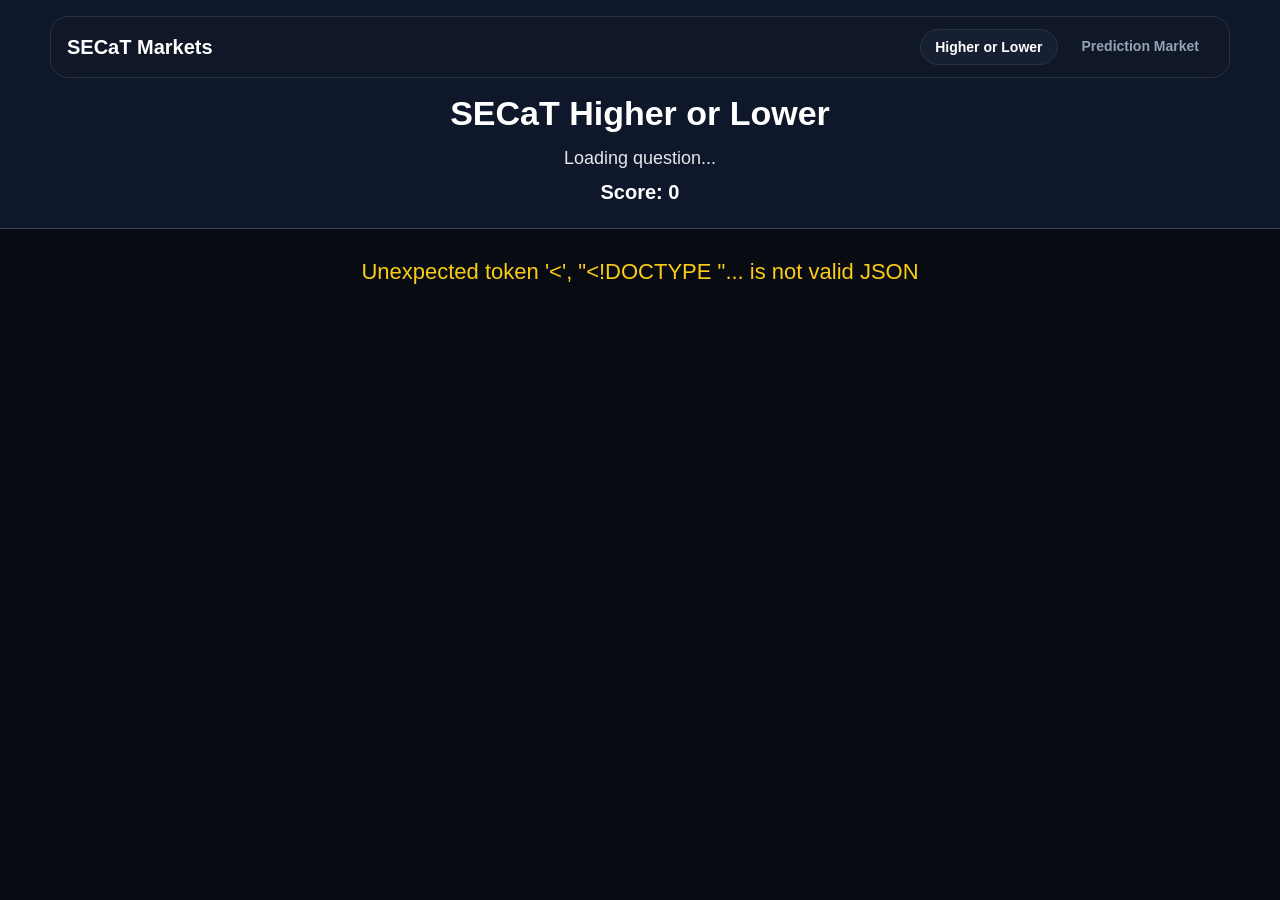
==== templates/index.html @ 172da002 "added markets and caching for market, and secat data" ====
<!DOCTYPE html>
<html lang="en">
<head>
    <meta charset="UTF-8">
    <title>SECaT Higher or Lower</title>

    <style>
        * {
            box-sizing: border-box;
        }

        :root {
            --bg: #080b12;
            --panel: #111827;
            --panel-light: #172033;
            --border: #263247;
            --muted: #94a3b8;
            --text: #f8fafc;
            --yellow: #facc15;
        }

        body {
            margin: 0;
            font-family: Arial, Helvetica, sans-serif;
            background: var(--bg);
            color: white;
            overflow-x: hidden;
        }

        .game {
            min-height: 100vh;
            display: flex;
            flex-direction: column;
        }

        .top-shell {
            background: #0f172a;
            border-bottom: 1px solid #334155;
            padding: 16px 24px 18px;
        }

        .nav-bar {
            max-width: 1180px;
            margin: 0 auto 16px;
            display: flex;
            justify-content: space-between;
            align-items: center;
            background: rgba(17, 24, 39, 0.85);
            border: 1px solid var(--border);
            border-radius: 18px;
            padding: 12px 16px;
        }

        .brand {
            font-size: 20px;
            font-weight: 800;
        }

        .nav-links {
            display: flex;
            gap: 10px;
        }

        .nav-links a {
            color: var(--muted);
            text-decoration: none;
            padding: 9px 14px;
            border-radius: 999px;
            font-weight: 700;
            font-size: 14px;
        }

        .nav-links a.active {
            color: white;
            background: var(--panel-light);
            border: 1px solid var(--border);
        }

        .nav-links a:hover {
            color: white;
            background: #1f2937;
        }

        .top-bar {
            text-align: center;
        }

        .top-bar h1 {
            margin: 0;
            font-size: 34px;
        }

        .question-clear {
            margin: 12px auto 0;
            max-width: 900px;
            font-size: 18px;
            line-height: 1.45;
            color: #e5e7eb;
        }

        .question-clear strong {
            color: #facc15;
        }

        .score {
            margin-top: 10px;
            font-size: 20px;
            font-weight: bold;
        }

        .preload-status {
            margin-top: 6px;
            font-size: 13px;
            color: #94a3b8;
        }

        .cards {
            flex: 1;
            display: grid;
            grid-template-columns: 1fr 1fr;
        }

        .card {
            position: relative;
            padding: 40px;
            display: flex;
            flex-direction: column;
            justify-content: center;
            text-align: center;
            min-height: 520px;
            overflow: hidden;
        }

        .left-card {
            background: linear-gradient(135deg, #2563eb, #1e3a8a);
        }

        .right-card {
            background: linear-gradient(135deg, #dc2626, #7f1d1d);
        }

        .course-code {
            font-size: 44px;
            font-weight: bold;
            margin-bottom: 12px;
        }

        .course-name {
            font-size: 22px;
            margin-bottom: 16px;
            line-height: 1.35;
        }

        .offering {
            font-size: 18px;
            color: #e5e7eb;
            margin-bottom: 28px;
        }

        .answer-label {
            font-size: 20px;
            margin-bottom: 10px;
            color: #fef3c7;
        }

        .percent,
        .hidden-percent {
            font-size: 78px;
            font-weight: bold;
            margin: 16px 0;
        }

        .buttons {
            display: flex;
            justify-content: center;
            gap: 16px;
            margin-top: 24px;
        }

        button {
            cursor: pointer;
            border: none;
            padding: 16px 28px;
            border-radius: 999px;
            font-size: 18px;
            font-weight: bold;
            color: white;
            background: #111827;
            border: 2px solid white;
            transition: transform 0.15s ease, background 0.15s ease, color 0.15s ease;
        }

        button:hover {
            background: white;
            color: #111827;
            transform: translateY(-2px) scale(1.03);
        }

        button:disabled {
            opacity: 0.5;
            cursor: not-allowed;
        }

        .message {
            min-height: 44px;
            margin-top: 24px;
            font-size: 28px;
            font-weight: bold;
        }

        .loading {
            padding: 30px;
            text-align: center;
            font-size: 22px;
            color: #facc15;
        }

        .next-button {
            margin-top: 20px;
            background: #16a34a;
            border-color: #16a34a;
        }

        .next-button:hover {
            background: white;
            color: #16a34a;
        }

        .correct-pop {
            animation: pop 0.7s ease;
            color: #bbf7d0;
            text-shadow: 0 0 18px rgba(34, 197, 94, 0.9);
        }

        .wrong-shake {
            animation: shake 0.45s ease;
            color: #fecaca;
        }

        .winner-card {
            animation: winnerPulse 0.9s ease;
            box-shadow: inset 0 0 90px rgba(250, 204, 21, 0.45);
        }

        .percent-reveal {
            animation: revealPercent 0.65s ease;
        }

        .confetti-piece {
            position: fixed;
            top: -20px;
            font-size: 24px;
            z-index: 9999;
            pointer-events: none;
            animation: confettiFall 1.4s linear forwards;
        }

        @keyframes pop {
            0% {
                transform: scale(0.4);
                opacity: 0;
            }
            50% {
                transform: scale(1.25);
                opacity: 1;
            }
            100% {
                transform: scale(1);
            }
        }

        @keyframes shake {
            0%, 100% {
                transform: translateX(0);
            }
            20% {
                transform: translateX(-10px);
            }
            40% {
                transform: translateX(10px);
            }
            60% {
                transform: translateX(-8px);
            }
            80% {
                transform: translateX(8px);
            }
        }

        @keyframes winnerPulse {
            0% {
                transform: scale(1);
            }
            45% {
                transform: scale(1.035);
            }
            100% {
                transform: scale(1);
            }
        }

        @keyframes revealPercent {
            0% {
                transform: scale(0.3) rotate(-8deg);
                opacity: 0;
            }
            60% {
                transform: scale(1.2) rotate(3deg);
                opacity: 1;
            }
            100% {
                transform: scale(1) rotate(0);
            }
        }

        @keyframes confettiFall {
            0% {
                transform: translateY(0) rotate(0deg);
                opacity: 1;
            }
            100% {
                transform: translateY(110vh) rotate(720deg);
                opacity: 0;
            }
        }

        @media (max-width: 800px) {
            .top-shell {
                padding: 12px;
            }

            .nav-bar {
                flex-direction: column;
                gap: 12px;
            }

            .cards {
                grid-template-columns: 1fr;
            }

            .card {
                min-height: 420px;
                padding: 28px;
            }

            .course-code {
                font-size: 34px;
            }

            .percent,
            .hidden-percent {
                font-size: 58px;
            }

            .question-clear {
                font-size: 16px;
            }
        }
    </style>
</head>

<body>
    <div class="game">
        <div class="top-shell">
            <div class="nav-bar">
                <div class="brand">SECaT Markets</div>
                <div class="nav-links">
                    <a href="/" class="active">Higher or Lower</a>
                    <a href="/prediction">Prediction Market</a>
                </div>
            </div>

            <div class="top-bar">
                <h1>SECaT Higher or Lower</h1>

                <div class="question-clear" id="questionText">
                    Loading question...
                </div>

                <div class="score" id="score">Score: 0</div>
                <div class="preload-status" id="preloadStatus"></div>
            </div>
        </div>

        <div id="loading" class="loading">
            Loading a random SECaT round... this can take a few seconds.
        </div>

        <div class="cards" id="cards" style="display: none;">
            <div class="card left-card" id="leftCard">
                <div class="course-code" id="leftCode"></div>
                <div class="course-name" id="leftName"></div>
                <div class="offering" id="leftOffering"></div>

                <div class="answer-label">had</div>
                <div class="percent" id="leftPercent"></div>
                <div class="answer-label" id="leftAnswer"></div>
            </div>

            <div class="card right-card" id="rightCard">
                <div class="course-code" id="rightCode"></div>
                <div class="course-name" id="rightName"></div>
                <div class="offering" id="rightOffering"></div>

                <div class="answer-label">had</div>
                <div class="hidden-percent" id="rightPercent">?</div>
                <div class="answer-label" id="rightAnswer"></div>

                <div class="buttons" id="choiceButtons">
                    <button onclick="makeGuess('higher')">Higher</button>
                    <button onclick="makeGuess('lower')">Lower</button>
                </div>

                <div class="message" id="message"></div>

                <button
                    class="next-button"
                    id="nextButton"
                    onclick="loadRound()"
                    style="display: none;"
                >
                    Next Round
                </button>
            </div>
        </div>
    </div>

    <script>
        let currentRound = null;
        let nextRoundPromise = null;
        let nextRoundData = null;

        let score = 0;
        let roundsPlayed = 0;
        let gameOver = false;

        async function fetchRound() {
            const response = await fetch("/api/round");
            const data = await response.json();

            if (!response.ok || data.error) {
                throw new Error(data.error || "Could not load round.");
            }

            return data;
        }

        function startPreloadingNextRound() {
            nextRoundData = null;

            document.getElementById("preloadStatus").innerText =
                "Preparing next round in the background...";

            nextRoundPromise = fetchRound()
                .then(data => {
                    nextRoundData = data;
                    document.getElementById("preloadStatus").innerText =
                        "Next round ready.";
                    return data;
                })
                .catch(error => {
                    console.error(error);
                    document.getElementById("preloadStatus").innerText =
                        "Next round will load when you click Next.";
                    nextRoundData = null;
                    nextRoundPromise = null;
                });
        }

        async function loadRound() {
            gameOver = false;

            resetAnimations();

            document.getElementById("loading").style.display = "block";
            document.getElementById("loading").innerText =
                "Loading a random SECaT round... this can take a few seconds.";

            document.getElementById("cards").style.display = "none";
            document.getElementById("message").innerText = "";
            document.getElementById("rightPercent").innerText = "?";
            document.getElementById("choiceButtons").style.display = "flex";
            document.getElementById("nextButton").style.display = "none";

            try {
                let data;

                if (nextRoundData !== null) {
                    data = nextRoundData;
                    nextRoundData = null;
                    nextRoundPromise = null;
                } else if (nextRoundPromise !== null) {
                    document.getElementById("loading").innerText =
                        "Finishing the next round load...";
                    data = await nextRoundPromise;
                    nextRoundPromise = null;
                    nextRoundData = null;
                } else {
                    data = await fetchRound();
                }

                currentRound = data;
                renderRound(data);

                document.getElementById("loading").style.display = "none";
                document.getElementById("cards").style.display = "grid";

                startPreloadingNextRound();

            } catch (error) {
                document.getElementById("loading").innerText =
                    error.message || "Something went wrong loading the round.";
            }
        }

        function renderRound(data) {
            document.getElementById("questionText").innerHTML =
                `Which course offering had a <strong>higher percentage</strong> of students who selected ` +
                `<strong>${data.answer_option}</strong> for <strong>${data.question_name}</strong>?`;

            document.getElementById("leftCode").innerText =
                data.left.course;

            document.getElementById("leftName").innerText =
                data.left.name;

            document.getElementById("leftOffering").innerText =
                data.left.label.replace(data.left.course + ": ", "");

            document.getElementById("leftPercent").innerText =
                data.left.percent + "%";

            document.getElementById("leftAnswer").innerText =
                data.answer_option;

            document.getElementById("rightCode").innerText =
                data.right.course;

            document.getElementById("rightName").innerText =
                data.right.name;

            document.getElementById("rightOffering").innerText =
                data.right.label.replace(data.right.course + ": ", "");

            document.getElementById("rightAnswer").innerText =
                data.answer_option;
        }

        function makeGuess(guess) {
            if (gameOver || currentRound === null) {
                return;
            }

            gameOver = true;
            roundsPlayed += 1;

            const correctAnswer = currentRound.correct_answer;
            const wasCorrect = guess === correctAnswer;

            const rightPercent = document.getElementById("rightPercent");
            const message = document.getElementById("message");

            rightPercent.innerText = currentRound.right.percent + "%";
            rightPercent.classList.add("percent-reveal");

            const winningSide = getWinningSide();

            if (winningSide === "left") {
                document.getElementById("leftCard").classList.add("winner-card");
            } else if (winningSide === "right") {
                document.getElementById("rightCard").classList.add("winner-card");
            }

            if (wasCorrect) {
                score += 1;
                message.innerText = "Correct!";
                message.classList.add("correct-pop");
                launchConfetti();
            } else {
                message.innerText = "Wrong! It was " + correctAnswer + ".";
                message.classList.add("wrong-shake");
            }

            document.getElementById("score").innerText =
                "Score: " + score + " / " + roundsPlayed;

            document.getElementById("choiceButtons").style.display = "none";
            document.getElementById("nextButton").style.display = "inline-block";
        }

        function getWinningSide() {
            const left = currentRound.left.percent;
            const right = currentRound.right.percent;

            if (left > right) {
                return "left";
            }

            if (right > left) {
                return "right";
            }

            return "same";
        }

        function resetAnimations() {
            document.getElementById("leftCard").classList.remove("winner-card");
            document.getElementById("rightCard").classList.remove("winner-card");
            document.getElementById("rightPercent").classList.remove("percent-reveal");
            document.getElementById("message").classList.remove("correct-pop");
            document.getElementById("message").classList.remove("wrong-shake");
        }

        function launchConfetti() {
            const emojis = ["🎉", "✨", "⭐", "🔥", "💯", "🎊"];

            for (let i = 0; i < 36; i++) {
                const piece = document.createElement("div");

                piece.className = "confetti-piece";
                piece.innerText = emojis[Math.floor(Math.random() * emojis.length)];
                piece.style.left = Math.random() * 100 + "vw";
                piece.style.animationDelay = Math.random() * 0.25 + "s";
                piece.style.fontSize = (18 + Math.random() * 18) + "px";

                document.body.appendChild(piece);

                setTimeout(() => {
                    piece.remove();
                }, 1700);
            }
        }

        loadRound();
    </script>
</body>
</html>
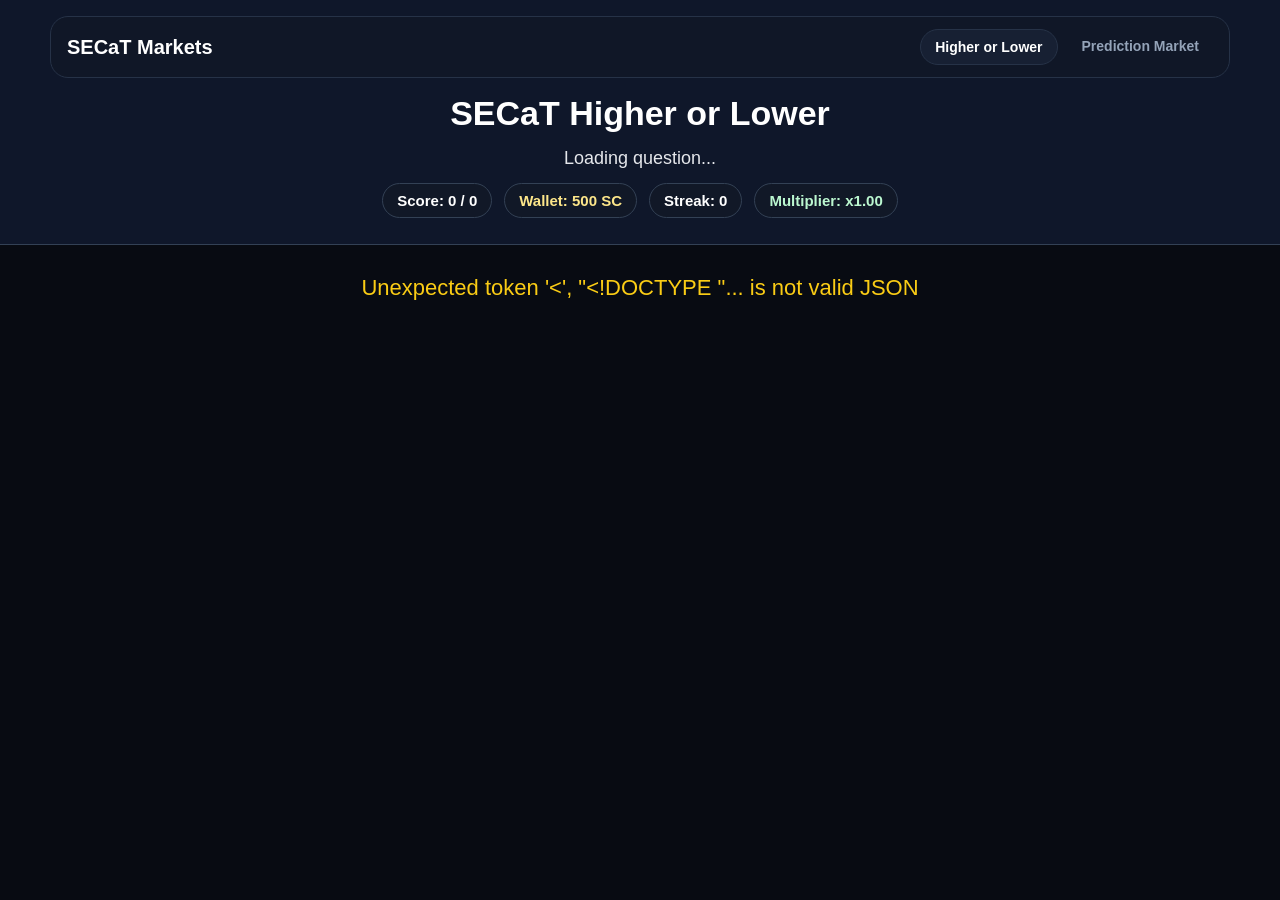
==== commit cc123518: "added in game currency to build from player higher or lower and use that to bet in the market after " ====
--- a/templates/index.html
+++ b/templates/index.html
@@ -17,6 +17,8 @@
             --muted: #94a3b8;
             --text: #f8fafc;
             --yellow: #facc15;
+            --green: #22c55e;
+            --red: #ef4444;
         }
 
         body {
@@ -99,17 +101,36 @@
         }
 
         .question-clear strong {
-            color: #facc15;
-        }
-
-        .score {
-            margin-top: 10px;
-            font-size: 20px;
-            font-weight: bold;
+            color: var(--yellow);
+        }
+
+        .stats-row {
+            margin-top: 12px;
+            display: flex;
+            justify-content: center;
+            flex-wrap: wrap;
+            gap: 12px;
+        }
+
+        .stat-pill {
+            background: #111827;
+            border: 1px solid #334155;
+            border-radius: 999px;
+            padding: 8px 14px;
+            font-size: 15px;
+            font-weight: 800;
+        }
+
+        .wallet-pill {
+            color: #fde68a;
+        }
+
+        .multiplier-pill {
+            color: #bbf7d0;
         }
 
         .preload-status {
-            margin-top: 6px;
+            margin-top: 8px;
             font-size: 13px;
             color: #94a3b8;
         }
@@ -202,17 +223,18 @@
         }
 
         .message {
-            min-height: 44px;
+            min-height: 54px;
             margin-top: 24px;
-            font-size: 28px;
+            font-size: 24px;
             font-weight: bold;
+            line-height: 1.35;
         }
 
         .loading {
             padding: 30px;
             text-align: center;
             font-size: 22px;
-            color: #facc15;
+            color: var(--yellow);
         }
 
         .next-button {
@@ -377,7 +399,13 @@
                     Loading question...
                 </div>
 
-                <div class="score" id="score">Score: 0</div>
+                <div class="stats-row">
+                    <div class="stat-pill" id="score">Score: 0 / 0</div>
+                    <div class="stat-pill wallet-pill">Wallet: <span class="wallet-balance">0 SC</span></div>
+                    <div class="stat-pill">Streak: <span id="streakValue">0</span></div>
+                    <div class="stat-pill multiplier-pill">Multiplier: <span id="multiplierValue">x1.00</span></div>
+                </div>
+
                 <div class="preload-status" id="preloadStatus"></div>
             </div>
         </div>
@@ -426,13 +454,76 @@
     </div>
 
     <script>
+        const WALLET_KEY = "secat_coin_balance";
+        const STARTING_BALANCE = 500;
+
+        const BASE_WIN_REWARD = 50;
+        const BASE_LOSS_PENALTY = 25;
+        const MULTIPLIER_STEP = 0.25;
+        const MAX_MULTIPLIER = 5;
+
         let currentRound = null;
         let nextRoundPromise = null;
         let nextRoundData = null;
 
         let score = 0;
         let roundsPlayed = 0;
+        let currentStreak = 0;
         let gameOver = false;
+
+        function getWalletBalance() {
+            const stored = localStorage.getItem(WALLET_KEY);
+
+            if (stored === null) {
+                localStorage.setItem(WALLET_KEY, STARTING_BALANCE);
+                return STARTING_BALANCE;
+            }
+
+            return Number(stored);
+        }
+
+        function setWalletBalance(amount) {
+            const safeAmount = Math.max(0, Math.round(amount));
+            localStorage.setItem(WALLET_KEY, safeAmount);
+            updateWalletDisplay();
+        }
+
+        function addCoins(amount) {
+            const current = getWalletBalance();
+            setWalletBalance(current + amount);
+        }
+
+        function spendCoins(amount) {
+            const current = getWalletBalance();
+
+            if (amount > current) {
+                return false;
+            }
+
+            setWalletBalance(current - amount);
+            return true;
+        }
+
+        function updateWalletDisplay() {
+            const walletElements = document.querySelectorAll(".wallet-balance");
+
+            walletElements.forEach(element => {
+                element.innerText = getWalletBalance() + " SC";
+            });
+        }
+
+        function getCurrentMultiplier() {
+            return Math.min(
+                MAX_MULTIPLIER,
+                1 + currentStreak * MULTIPLIER_STEP
+            );
+        }
+
+        function updateMultiplierDisplay() {
+            document.getElementById("streakValue").innerText = currentStreak;
+            document.getElementById("multiplierValue").innerText =
+                "x" + getCurrentMultiplier().toFixed(2);
+        }
 
         async function fetchRound() {
             const response = await fetch("/api/round");
@@ -518,30 +609,19 @@
                 `Which course offering had a <strong>higher percentage</strong> of students who selected ` +
                 `<strong>${data.answer_option}</strong> for <strong>${data.question_name}</strong>?`;
 
-            document.getElementById("leftCode").innerText =
-                data.left.course;
-
-            document.getElementById("leftName").innerText =
-                data.left.name;
-
+            document.getElementById("leftCode").innerText = data.left.course;
+            document.getElementById("leftName").innerText = data.left.name;
             document.getElementById("leftOffering").innerText =
                 data.left.label.replace(data.left.course + ": ", "");
-
             document.getElementById("leftPercent").innerText =
                 data.left.percent + "%";
-
             document.getElementById("leftAnswer").innerText =
                 data.answer_option;
 
-            document.getElementById("rightCode").innerText =
-                data.right.course;
-
-            document.getElementById("rightName").innerText =
-                data.right.name;
-
+            document.getElementById("rightCode").innerText = data.right.course;
+            document.getElementById("rightName").innerText = data.right.name;
             document.getElementById("rightOffering").innerText =
                 data.right.label.replace(data.right.course + ": ", "");
-
             document.getElementById("rightAnswer").innerText =
                 data.answer_option;
         }
@@ -571,18 +651,41 @@
                 document.getElementById("rightCard").classList.add("winner-card");
             }
 
+            const multiplier = getCurrentMultiplier();
+
             if (wasCorrect) {
+                const reward = Math.round(BASE_WIN_REWARD * multiplier);
+
                 score += 1;
-                message.innerText = "Correct!";
+                addCoins(reward);
+
+                message.innerHTML =
+                    `Correct! +${reward} SC<br>` +
+                    `Multiplier used: x${multiplier.toFixed(2)}`;
+
                 message.classList.add("correct-pop");
+
+                currentStreak += 1;
                 launchConfetti();
             } else {
-                message.innerText = "Wrong! It was " + correctAnswer + ".";
+                const penalty = Math.round(BASE_LOSS_PENALTY * multiplier);
+
+                addCoins(-penalty);
+
+                message.innerHTML =
+                    `Wrong! It was ${correctAnswer}. -${penalty} SC<br>` +
+                    `Your streak was reset.`;
+
                 message.classList.add("wrong-shake");
+
+                currentStreak = 0;
             }
 
             document.getElementById("score").innerText =
                 "Score: " + score + " / " + roundsPlayed;
+
+            updateWalletDisplay();
+            updateMultiplierDisplay();
 
             document.getElementById("choiceButtons").style.display = "none";
             document.getElementById("nextButton").style.display = "inline-block";
@@ -631,6 +734,8 @@
             }
         }
 
+        updateWalletDisplay();
+        updateMultiplierDisplay();
         loadRound();
     </script>
 </body>
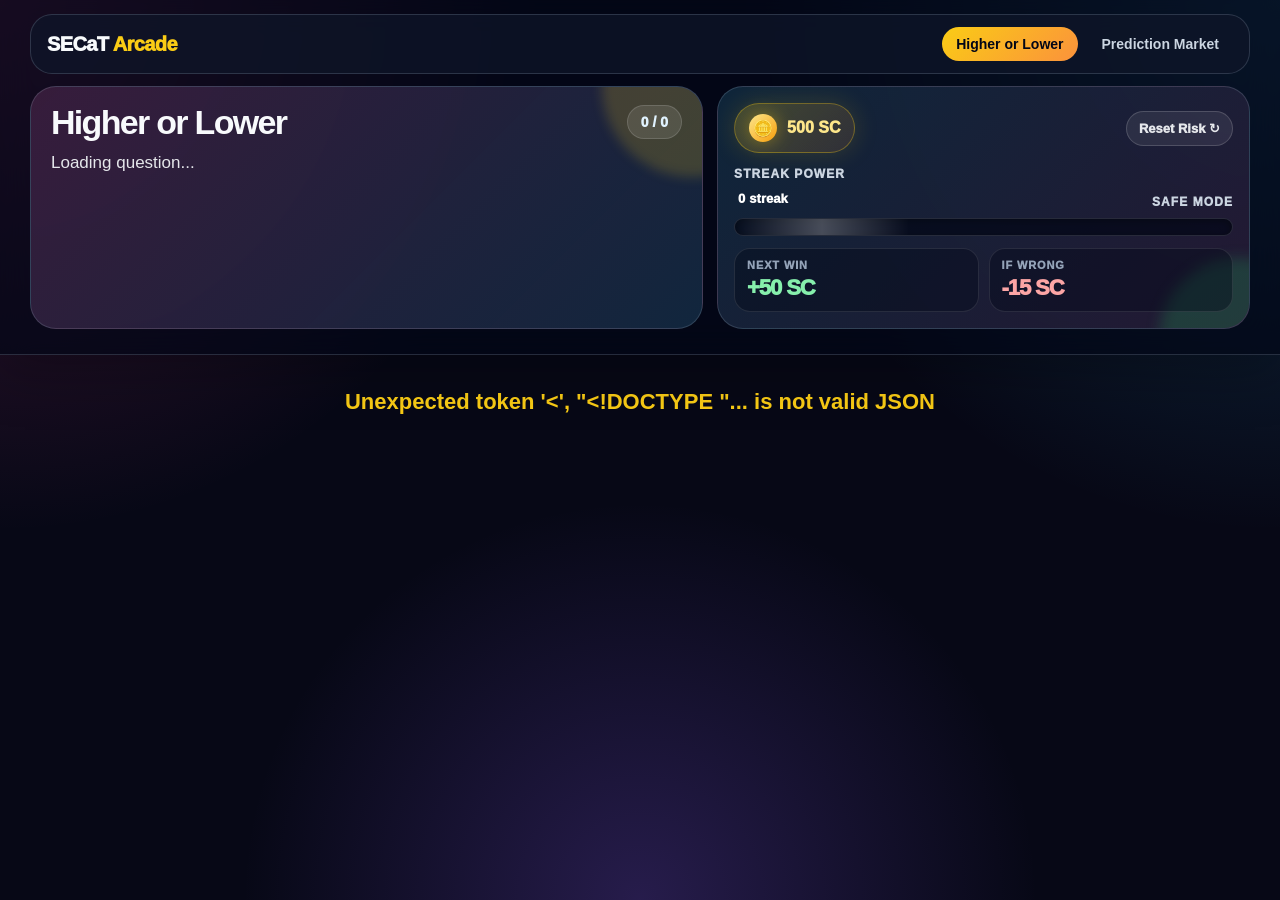
==== commit e2078b2b: "improved UI to add make the game more imersive" ====
--- a/templates/index.html
+++ b/templates/index.html
@@ -10,22 +10,33 @@
         }
 
         :root {
-            --bg: #080b12;
-            --panel: #111827;
-            --panel-light: #172033;
-            --border: #263247;
+            --bg: #070816;
+            --panel: rgba(15, 23, 42, 0.88);
+            --panel-solid: #111827;
+            --border: rgba(148, 163, 184, 0.24);
             --muted: #94a3b8;
             --text: #f8fafc;
+
+            --pink: #ec4899;
+            --purple: #8b5cf6;
+            --blue: #38bdf8;
+            --cyan: #22d3ee;
+            --green: #22c55e;
+            --lime: #a3e635;
             --yellow: #facc15;
-            --green: #22c55e;
+            --orange: #fb923c;
             --red: #ef4444;
         }
 
         body {
             margin: 0;
             font-family: Arial, Helvetica, sans-serif;
-            background: var(--bg);
-            color: white;
+            background:
+                radial-gradient(circle at top left, rgba(236, 72, 153, 0.26), transparent 34%),
+                radial-gradient(circle at top right, rgba(56, 189, 248, 0.24), transparent 34%),
+                radial-gradient(circle at bottom, rgba(139, 92, 246, 0.24), transparent 36%),
+                var(--bg);
+            color: var(--text);
             overflow-x: hidden;
         }
 
@@ -36,26 +47,33 @@
         }
 
         .top-shell {
-            background: #0f172a;
-            border-bottom: 1px solid #334155;
-            padding: 16px 24px 18px;
+            background: rgba(2, 6, 23, 0.68);
+            border-bottom: 1px solid var(--border);
+            padding: 14px 22px 16px;
+            backdrop-filter: blur(16px);
+            box-shadow: 0 18px 50px rgba(0, 0, 0, 0.25);
         }
 
         .nav-bar {
-            max-width: 1180px;
-            margin: 0 auto 16px;
+            max-width: 1220px;
+            margin: 0 auto 12px;
             display: flex;
             justify-content: space-between;
             align-items: center;
-            background: rgba(17, 24, 39, 0.85);
+            background: rgba(15, 23, 42, 0.76);
             border: 1px solid var(--border);
-            border-radius: 18px;
+            border-radius: 22px;
             padding: 12px 16px;
         }
 
         .brand {
             font-size: 20px;
-            font-weight: 800;
+            font-weight: 950;
+            letter-spacing: -0.03em;
+        }
+
+        .brand span {
+            color: var(--yellow);
         }
 
         .nav-links {
@@ -64,38 +82,88 @@
         }
 
         .nav-links a {
-            color: var(--muted);
+            color: #cbd5e1;
             text-decoration: none;
             padding: 9px 14px;
             border-radius: 999px;
-            font-weight: 700;
+            font-weight: 850;
             font-size: 14px;
         }
 
         .nav-links a.active {
-            color: white;
-            background: var(--panel-light);
-            border: 1px solid var(--border);
+            color: #020617;
+            background: linear-gradient(135deg, var(--yellow), var(--orange));
         }
 
         .nav-links a:hover {
             color: white;
-            background: #1f2937;
-        }
-
-        .top-bar {
-            text-align: center;
-        }
-
-        .top-bar h1 {
+            background: rgba(255, 255, 255, 0.10);
+        }
+
+        .hud {
+            max-width: 1220px;
+            margin: 0 auto;
+            display: grid;
+            grid-template-columns: 1.2fr 0.95fr;
+            gap: 14px;
+            align-items: stretch;
+        }
+
+        .title-card {
+            background:
+                linear-gradient(135deg, rgba(236, 72, 153, 0.18), rgba(56, 189, 248, 0.12)),
+                rgba(15, 23, 42, 0.74);
+            border: 1px solid var(--border);
+            border-radius: 26px;
+            padding: 18px 20px;
+            overflow: hidden;
+            position: relative;
+        }
+
+        .title-card::after {
+            content: "";
+            position: absolute;
+            width: 180px;
+            height: 180px;
+            right: -80px;
+            top: -90px;
+            border-radius: 999px;
+            background: rgba(250, 204, 21, 0.18);
+            filter: blur(6px);
+        }
+
+        .title-row {
+            display: flex;
+            justify-content: space-between;
+            align-items: start;
+            gap: 16px;
+            position: relative;
+            z-index: 1;
+        }
+
+        .title-card h1 {
             margin: 0;
             font-size: 34px;
+            line-height: 1;
+            letter-spacing: -0.05em;
+        }
+
+        .score-chip {
+            background: rgba(255, 255, 255, 0.10);
+            border: 1px solid rgba(255, 255, 255, 0.14);
+            border-radius: 999px;
+            padding: 8px 13px;
+            font-size: 14px;
+            font-weight: 950;
+            white-space: nowrap;
+            color: #e0f2fe;
         }
 
         .question-clear {
-            margin: 12px auto 0;
-            max-width: 900px;
-            font-size: 18px;
+            position: relative;
+            z-index: 1;
+            margin-top: 12px;
+            font-size: 17px;
             line-height: 1.45;
             color: #e5e7eb;
         }
@@ -104,164 +172,369 @@
             color: var(--yellow);
         }
 
-        .stats-row {
+        .game-meter {
+            background:
+                linear-gradient(135deg, rgba(34, 211, 238, 0.10), rgba(236, 72, 153, 0.10)),
+                rgba(15, 23, 42, 0.82);
+            border: 1px solid var(--border);
+            border-radius: 26px;
+            padding: 16px;
+            position: relative;
+            overflow: hidden;
+        }
+
+        .game-meter::before {
+            content: "";
+            position: absolute;
+            width: 160px;
+            height: 160px;
+            right: -70px;
+            bottom: -90px;
+            border-radius: 999px;
+            background: rgba(34, 197, 94, 0.20);
+            filter: blur(7px);
+        }
+
+        .meter-top {
+            position: relative;
+            z-index: 1;
+            display: flex;
+            justify-content: space-between;
+            align-items: center;
+            gap: 12px;
+            margin-bottom: 14px;
+        }
+
+        .coin-badge {
+            display: flex;
+            align-items: center;
+            gap: 10px;
+            background: linear-gradient(135deg, rgba(250, 204, 21, 0.22), rgba(251, 146, 60, 0.12));
+            border: 1px solid rgba(250, 204, 21, 0.32);
+            border-radius: 999px;
+            padding: 10px 14px;
+            font-weight: 950;
+            color: #fde68a;
+            box-shadow: 0 0 26px rgba(250, 204, 21, 0.16);
+            white-space: nowrap;
+        }
+
+        .coin-icon {
+            width: 28px;
+            height: 28px;
+            display: grid;
+            place-items: center;
+            border-radius: 999px;
+            color: #713f12;
+            background: linear-gradient(135deg, #fde68a, #f59e0b);
+            box-shadow: 0 0 18px rgba(250, 204, 21, 0.42);
+        }
+
+        .meter-reset {
+            cursor: pointer;
+            border: 1px solid rgba(255, 255, 255, 0.16);
+            background: rgba(255, 255, 255, 0.08);
+            color: #e5e7eb;
+            border-radius: 999px;
+            padding: 9px 12px;
+            font-size: 13px;
+            font-weight: 950;
+            transition: transform 0.15s ease, background 0.15s ease;
+            white-space: nowrap;
+        }
+
+        .meter-reset:hover {
+            transform: translateY(-1px);
+            background: rgba(255, 255, 255, 0.16);
+        }
+
+        .meter-main {
+            position: relative;
+            z-index: 1;
+        }
+
+        .meter-label-row {
+            display: flex;
+            justify-content: space-between;
+            align-items: end;
+            gap: 12px;
+            margin-bottom: 9px;
+        }
+
+        .meter-label {
+            color: #cbd5e1;
+            font-size: 12px;
+            font-weight: 950;
+            text-transform: uppercase;
+            letter-spacing: 0.09em;
+        }
+
+        .streak-big {
+            font-size: 24px;
+            font-weight: 950;
+            color: #f9a8d4;
+            letter-spacing: -0.05em;
+        }
+
+        .streak-big span {
+            color: white;
+            font-size: 13px;
+            letter-spacing: 0;
+            margin-left: 4px;
+        }
+
+        .power-track {
+            height: 18px;
+            background: rgba(2, 6, 23, 0.68);
+            border: 1px solid rgba(255, 255, 255, 0.12);
+            border-radius: 999px;
+            overflow: hidden;
+            position: relative;
+            box-shadow: inset 0 2px 10px rgba(0, 0, 0, 0.32);
+        }
+
+        .power-fill {
+            height: 100%;
+            width: 0%;
+            border-radius: 999px;
+            background:
+                linear-gradient(90deg, var(--green), var(--yellow), var(--orange), var(--pink));
+            box-shadow: 0 0 24px rgba(250, 204, 21, 0.45);
+            transition: width 0.35s ease;
+        }
+
+        .power-glint {
+            position: absolute;
+            inset: 0;
+            background: linear-gradient(90deg, transparent, rgba(255,255,255,0.35), transparent);
+            width: 35%;
+            animation: glint 2.3s infinite linear;
+            opacity: 0.75;
+        }
+
+        @keyframes glint {
+            from { transform: translateX(-120%); }
+            to { transform: translateX(330%); }
+        }
+
+        .meter-bottom {
+            display: grid;
+            grid-template-columns: 1fr 1fr;
+            gap: 10px;
             margin-top: 12px;
-            display: flex;
-            justify-content: center;
-            flex-wrap: wrap;
-            gap: 12px;
-        }
-
-        .stat-pill {
-            background: #111827;
-            border: 1px solid #334155;
-            border-radius: 999px;
-            padding: 8px 14px;
-            font-size: 15px;
-            font-weight: 800;
-        }
-
-        .wallet-pill {
-            color: #fde68a;
-        }
-
-        .multiplier-pill {
-            color: #bbf7d0;
+        }
+
+        .meter-mini {
+            background: rgba(2, 6, 23, 0.38);
+            border: 1px solid rgba(255, 255, 255, 0.10);
+            border-radius: 16px;
+            padding: 10px 12px;
+        }
+
+        .mini-label {
+            color: var(--muted);
+            font-size: 11px;
+            text-transform: uppercase;
+            letter-spacing: 0.08em;
+            font-weight: 950;
+            margin-bottom: 4px;
+        }
+
+        .mini-value {
+            font-size: 22px;
+            font-weight: 950;
+            letter-spacing: -0.05em;
+        }
+
+        .mini-value.reward {
+            color: #86efac;
+        }
+
+        .mini-value.risk {
+            color: #fca5a5;
         }
 
         .preload-status {
-            margin-top: 8px;
+            max-width: 1220px;
+            margin: 9px auto 0;
             font-size: 13px;
-            color: #94a3b8;
+            color: #a5b4fc;
+            text-align: right;
         }
 
         .cards {
             flex: 1;
             display: grid;
             grid-template-columns: 1fr 1fr;
+            min-height: 560px;
         }
 
         .card {
             position: relative;
-            padding: 40px;
+            padding: 42px;
             display: flex;
             flex-direction: column;
             justify-content: center;
             text-align: center;
-            min-height: 520px;
             overflow: hidden;
         }
 
+        .card::before {
+            content: "";
+            position: absolute;
+            inset: 0;
+            background:
+                radial-gradient(circle at 25% 20%, rgba(255, 255, 255, 0.22), transparent 26%),
+                radial-gradient(circle at 80% 75%, rgba(255, 255, 255, 0.14), transparent 30%);
+            pointer-events: none;
+        }
+
         .left-card {
-            background: linear-gradient(135deg, #2563eb, #1e3a8a);
+            background:
+                linear-gradient(135deg, rgba(59, 130, 246, 0.88), rgba(79, 70, 229, 0.96)),
+                #1d4ed8;
         }
 
         .right-card {
-            background: linear-gradient(135deg, #dc2626, #7f1d1d);
+            background:
+                linear-gradient(135deg, rgba(236, 72, 153, 0.88), rgba(220, 38, 38, 0.96)),
+                #be123c;
+        }
+
+        .card-content {
+            position: relative;
+            z-index: 1;
         }
 
         .course-code {
-            font-size: 44px;
-            font-weight: bold;
+            font-size: 52px;
+            font-weight: 950;
             margin-bottom: 12px;
+            letter-spacing: -0.06em;
+            text-shadow: 0 10px 30px rgba(0, 0, 0, 0.22);
         }
 
         .course-name {
             font-size: 22px;
-            margin-bottom: 16px;
+            margin: 0 auto 16px;
             line-height: 1.35;
+            max-width: 560px;
+            color: rgba(255, 255, 255, 0.92);
         }
 
         .offering {
-            font-size: 18px;
+            display: inline-block;
+            font-size: 16px;
             color: #e5e7eb;
             margin-bottom: 28px;
+            background: rgba(0, 0, 0, 0.18);
+            border: 1px solid rgba(255, 255, 255, 0.18);
+            border-radius: 999px;
+            padding: 9px 14px;
+            font-weight: 800;
         }
 
         .answer-label {
-            font-size: 20px;
+            font-size: 18px;
             margin-bottom: 10px;
             color: #fef3c7;
+            font-weight: 900;
+            text-transform: uppercase;
+            letter-spacing: 0.07em;
         }
 
         .percent,
         .hidden-percent {
-            font-size: 78px;
-            font-weight: bold;
-            margin: 16px 0;
+            font-size: 88px;
+            font-weight: 950;
+            margin: 12px 0;
+            letter-spacing: -0.08em;
+            text-shadow: 0 14px 38px rgba(0, 0, 0, 0.30);
         }
 
         .buttons {
             display: flex;
             justify-content: center;
             gap: 16px;
-            margin-top: 24px;
-        }
-
-        button {
+            margin-top: 28px;
+        }
+
+        .choice-button {
             cursor: pointer;
             border: none;
-            padding: 16px 28px;
+            padding: 17px 34px;
             border-radius: 999px;
-            font-size: 18px;
-            font-weight: bold;
-            color: white;
-            background: #111827;
-            border: 2px solid white;
-            transition: transform 0.15s ease, background 0.15s ease, color 0.15s ease;
-        }
-
-        button:hover {
+            font-size: 20px;
+            font-weight: 950;
+            color: #020617;
             background: white;
-            color: #111827;
-            transform: translateY(-2px) scale(1.03);
-        }
-
-        button:disabled {
-            opacity: 0.5;
-            cursor: not-allowed;
+            box-shadow: 0 14px 34px rgba(0, 0, 0, 0.25);
+            transition: transform 0.15s ease, box-shadow 0.15s ease;
+        }
+
+        .choice-button:hover {
+            transform: translateY(-3px) scale(1.04);
+            box-shadow: 0 20px 44px rgba(0, 0, 0, 0.32);
+        }
+
+        .choice-button.higher {
+            background: linear-gradient(135deg, #bbf7d0, #22c55e);
+        }
+
+        .choice-button.lower {
+            background: linear-gradient(135deg, #fecaca, #fb7185);
         }
 
         .message {
-            min-height: 54px;
-            margin-top: 24px;
-            font-size: 24px;
-            font-weight: bold;
+            min-height: 88px;
+            margin-top: 26px;
+            font-size: 25px;
+            font-weight: 950;
             line-height: 1.35;
         }
 
         .loading {
-            padding: 30px;
+            padding: 34px;
             text-align: center;
             font-size: 22px;
             color: var(--yellow);
+            font-weight: 900;
         }
 
         .next-button {
-            margin-top: 20px;
-            background: #16a34a;
-            border-color: #16a34a;
+            cursor: pointer;
+            border: none;
+            margin-top: 18px;
+            padding: 17px 32px;
+            border-radius: 999px;
+            font-size: 19px;
+            font-weight: 950;
+            color: #052e16;
+            background: linear-gradient(135deg, #bef264, #22c55e);
+            box-shadow: 0 16px 38px rgba(34, 197, 94, 0.35);
+            transition: transform 0.15s ease, box-shadow 0.15s ease;
         }
 
         .next-button:hover {
-            background: white;
-            color: #16a34a;
+            transform: translateY(-2px) scale(1.03);
+            box-shadow: 0 20px 46px rgba(34, 197, 94, 0.45);
         }
 
         .correct-pop {
             animation: pop 0.7s ease;
             color: #bbf7d0;
-            text-shadow: 0 0 18px rgba(34, 197, 94, 0.9);
+            text-shadow: 0 0 22px rgba(34, 197, 94, 0.9);
         }
 
         .wrong-shake {
             animation: shake 0.45s ease;
             color: #fecaca;
+            text-shadow: 0 0 22px rgba(239, 68, 68, 0.65);
         }
 
         .winner-card {
             animation: winnerPulse 0.9s ease;
-            box-shadow: inset 0 0 90px rgba(250, 204, 21, 0.45);
+            box-shadow: inset 0 0 110px rgba(250, 204, 21, 0.58);
         }
 
         .percent-reveal {
@@ -278,71 +551,43 @@
         }
 
         @keyframes pop {
-            0% {
-                transform: scale(0.4);
-                opacity: 0;
-            }
-            50% {
-                transform: scale(1.25);
-                opacity: 1;
-            }
-            100% {
-                transform: scale(1);
-            }
+            0% { transform: scale(0.4); opacity: 0; }
+            50% { transform: scale(1.25); opacity: 1; }
+            100% { transform: scale(1); }
         }
 
         @keyframes shake {
-            0%, 100% {
-                transform: translateX(0);
-            }
-            20% {
-                transform: translateX(-10px);
-            }
-            40% {
-                transform: translateX(10px);
-            }
-            60% {
-                transform: translateX(-8px);
-            }
-            80% {
-                transform: translateX(8px);
-            }
+            0%, 100% { transform: translateX(0); }
+            20% { transform: translateX(-10px); }
+            40% { transform: translateX(10px); }
+            60% { transform: translateX(-8px); }
+            80% { transform: translateX(8px); }
         }
 
         @keyframes winnerPulse {
-            0% {
-                transform: scale(1);
-            }
-            45% {
-                transform: scale(1.035);
-            }
-            100% {
-                transform: scale(1);
-            }
+            0% { transform: scale(1); }
+            45% { transform: scale(1.025); }
+            100% { transform: scale(1); }
         }
 
         @keyframes revealPercent {
-            0% {
-                transform: scale(0.3) rotate(-8deg);
-                opacity: 0;
-            }
-            60% {
-                transform: scale(1.2) rotate(3deg);
-                opacity: 1;
-            }
-            100% {
-                transform: scale(1) rotate(0);
-            }
+            0% { transform: scale(0.3) rotate(-8deg); opacity: 0; }
+            60% { transform: scale(1.2) rotate(3deg); opacity: 1; }
+            100% { transform: scale(1) rotate(0); }
         }
 
         @keyframes confettiFall {
-            0% {
-                transform: translateY(0) rotate(0deg);
-                opacity: 1;
-            }
-            100% {
-                transform: translateY(110vh) rotate(720deg);
-                opacity: 0;
+            0% { transform: translateY(0) rotate(0deg); opacity: 1; }
+            100% { transform: translateY(110vh) rotate(720deg); opacity: 0; }
+        }
+
+        @media (max-width: 980px) {
+            .hud {
+                grid-template-columns: 1fr;
+            }
+
+            .preload-status {
+                text-align: center;
             }
         }
 
@@ -361,21 +606,53 @@
             }
 
             .card {
-                min-height: 420px;
+                min-height: 430px;
                 padding: 28px;
             }
 
             .course-code {
-                font-size: 34px;
+                font-size: 38px;
+            }
+
+            .course-name {
+                font-size: 19px;
             }
 
             .percent,
             .hidden-percent {
-                font-size: 58px;
+                font-size: 64px;
             }
 
             .question-clear {
                 font-size: 16px;
+            }
+
+            .message {
+                font-size: 20px;
+            }
+
+            .buttons {
+                flex-direction: column;
+                align-items: center;
+            }
+
+            .choice-button {
+                width: min(280px, 100%);
+            }
+        }
+
+        @media (max-width: 560px) {
+            .meter-top {
+                align-items: stretch;
+                flex-direction: column;
+            }
+
+            .meter-bottom {
+                grid-template-columns: 1fr;
+            }
+
+            .title-row {
+                flex-direction: column;
             }
         }
     </style>
@@ -385,29 +662,67 @@
     <div class="game">
         <div class="top-shell">
             <div class="nav-bar">
-                <div class="brand">SECaT Markets</div>
+                <div class="brand">SECaT <span>Arcade</span></div>
                 <div class="nav-links">
                     <a href="/" class="active">Higher or Lower</a>
                     <a href="/prediction">Prediction Market</a>
                 </div>
             </div>
 
-            <div class="top-bar">
-                <h1>SECaT Higher or Lower</h1>
-
-                <div class="question-clear" id="questionText">
-                    Loading question...
+            <div class="hud">
+                <div class="title-card">
+                    <div class="title-row">
+                        <h1>Higher or Lower</h1>
+                        <div class="score-chip" id="score">0 / 0</div>
+                    </div>
+
+                    <div class="question-clear" id="questionText">
+                        Loading question...
+                    </div>
                 </div>
 
-                <div class="stats-row">
-                    <div class="stat-pill" id="score">Score: 0 / 0</div>
-                    <div class="stat-pill wallet-pill">Wallet: <span class="wallet-balance">0 SC</span></div>
-                    <div class="stat-pill">Streak: <span id="streakValue">0</span></div>
-                    <div class="stat-pill multiplier-pill">Multiplier: <span id="multiplierValue">x1.00</span></div>
+                <div class="game-meter">
+                    <div class="meter-top">
+                        <div class="coin-badge">
+                            <div class="coin-icon">🪙</div>
+                            <div class="wallet-balance">0 SC</div>
+                        </div>
+
+                        <button class="meter-reset" onclick="resetStreak()" title="Reset streak and load a new round">
+                            Reset Risk ↻
+                        </button>
+                    </div>
+
+                    <div class="meter-main">
+                        <div class="meter-label-row">
+                            <div>
+                                <div class="meter-label">Streak Power</div>
+                                <div class="streak-big"><span id="streakValue">0</span><span>streak</span></div>
+                            </div>
+                            <div class="meter-label" id="meterStatus">Safe Mode</div>
+                        </div>
+
+                        <div class="power-track">
+                            <div class="power-fill" id="powerFill"></div>
+                            <div class="power-glint"></div>
+                        </div>
+
+                        <div class="meter-bottom">
+                            <div class="meter-mini">
+                                <div class="mini-label">Next win</div>
+                                <div class="mini-value reward" id="nextRewardValue">+50 SC</div>
+                            </div>
+
+                            <div class="meter-mini">
+                                <div class="mini-label">If wrong</div>
+                                <div class="mini-value risk" id="nextLossValue">-15 SC</div>
+                            </div>
+                        </div>
+                    </div>
                 </div>
-
-                <div class="preload-status" id="preloadStatus"></div>
             </div>
+
+            <div class="preload-status" id="preloadStatus"></div>
         </div>
 
         <div id="loading" class="loading">
@@ -416,39 +731,43 @@
 
         <div class="cards" id="cards" style="display: none;">
             <div class="card left-card" id="leftCard">
-                <div class="course-code" id="leftCode"></div>
-                <div class="course-name" id="leftName"></div>
-                <div class="offering" id="leftOffering"></div>
-
-                <div class="answer-label">had</div>
-                <div class="percent" id="leftPercent"></div>
-                <div class="answer-label" id="leftAnswer"></div>
+                <div class="card-content">
+                    <div class="course-code" id="leftCode"></div>
+                    <div class="course-name" id="leftName"></div>
+                    <div class="offering" id="leftOffering"></div>
+
+                    <div class="answer-label">Had</div>
+                    <div class="percent" id="leftPercent"></div>
+                    <div class="answer-label" id="leftAnswer"></div>
+                </div>
             </div>
 
             <div class="card right-card" id="rightCard">
-                <div class="course-code" id="rightCode"></div>
-                <div class="course-name" id="rightName"></div>
-                <div class="offering" id="rightOffering"></div>
-
-                <div class="answer-label">had</div>
-                <div class="hidden-percent" id="rightPercent">?</div>
-                <div class="answer-label" id="rightAnswer"></div>
-
-                <div class="buttons" id="choiceButtons">
-                    <button onclick="makeGuess('higher')">Higher</button>
-                    <button onclick="makeGuess('lower')">Lower</button>
+                <div class="card-content">
+                    <div class="course-code" id="rightCode"></div>
+                    <div class="course-name" id="rightName"></div>
+                    <div class="offering" id="rightOffering"></div>
+
+                    <div class="answer-label">Had</div>
+                    <div class="hidden-percent" id="rightPercent">?</div>
+                    <div class="answer-label" id="rightAnswer"></div>
+
+                    <div class="buttons" id="choiceButtons">
+                        <button class="choice-button higher" onclick="makeGuess('higher')">Higher</button>
+                        <button class="choice-button lower" onclick="makeGuess('lower')">Lower</button>
+                    </div>
+
+                    <div class="message" id="message"></div>
+
+                    <button
+                        class="next-button"
+                        id="nextButton"
+                        onclick="loadRound()"
+                        style="display: none;"
+                    >
+                        Next Round
+                    </button>
                 </div>
-
-                <div class="message" id="message"></div>
-
-                <button
-                    class="next-button"
-                    id="nextButton"
-                    onclick="loadRound()"
-                    style="display: none;"
-                >
-                    Next Round
-                </button>
             </div>
         </div>
     </div>
@@ -458,9 +777,13 @@
         const STARTING_BALANCE = 500;
 
         const BASE_WIN_REWARD = 50;
-        const BASE_LOSS_PENALTY = 25;
+        const BASE_LOSS_PENALTY = 15;
+
         const MULTIPLIER_STEP = 0.25;
         const MAX_MULTIPLIER = 5;
+
+        const LOSS_STREAK_STEP = 0.25;
+        const MAX_LOSS_MULTIPLIER = 4;
 
         let currentRound = null;
         let nextRoundPromise = null;
@@ -491,17 +814,6 @@
         function addCoins(amount) {
             const current = getWalletBalance();
             setWalletBalance(current + amount);
-        }
-
-        function spendCoins(amount) {
-            const current = getWalletBalance();
-
-            if (amount > current) {
-                return false;
-            }
-
-            setWalletBalance(current - amount);
-            return true;
         }
 
         function updateWalletDisplay() {
@@ -519,10 +831,88 @@
             );
         }
 
-        function updateMultiplierDisplay() {
+        function getLossMultiplier() {
+            return Math.min(
+                MAX_LOSS_MULTIPLIER,
+                1 + currentStreak * LOSS_STREAK_STEP
+            );
+        }
+
+        function getCurrentReward() {
+            return Math.round(BASE_WIN_REWARD * getCurrentMultiplier());
+        }
+
+        function getCurrentLossPenalty() {
+            return Math.round(BASE_LOSS_PENALTY * getLossMultiplier());
+        }
+
+        function getPowerPercent() {
+            const multiplier = getCurrentMultiplier();
+            return Math.min(100, ((multiplier - 1) / (MAX_MULTIPLIER - 1)) * 100);
+        }
+
+        function getMeterStatus() {
+            if (currentStreak === 0) {
+                return "Safe Mode";
+            }
+
+            if (currentStreak < 3) {
+                return "Warming Up";
+            }
+
+            if (currentStreak < 7) {
+                return "Hot Streak";
+            }
+
+            if (currentStreak < 12) {
+                return "Danger Zone";
+            }
+
+            return "Max Risk";
+        }
+
+        function updateHud() {
             document.getElementById("streakValue").innerText = currentStreak;
-            document.getElementById("multiplierValue").innerText =
-                "x" + getCurrentMultiplier().toFixed(2);
+
+            document.getElementById("nextRewardValue").innerText =
+                "+" + getCurrentReward() + " SC";
+
+            document.getElementById("nextLossValue").innerText =
+                "-" + getCurrentLossPenalty() + " SC";
+
+            document.getElementById("powerFill").style.width =
+                getPowerPercent() + "%";
+
+            document.getElementById("meterStatus").innerText =
+                getMeterStatus();
+
+            updateWalletDisplay();
+        }
+
+        function resetStreak() {
+            const message = document.getElementById("message");
+
+            if (currentStreak === 0) {
+                message.innerText = "Risk already reset. Loading a fresh round...";
+                loadRound();
+                return;
+            }
+
+            const confirmed = confirm(
+                "Reset your streak and load a new round? This lowers both your reward and your risk."
+            );
+
+            if (!confirmed) {
+                return;
+            }
+
+            currentStreak = 0;
+            updateHud();
+
+            message.innerText =
+                "Risk reset. Loading a fresh round...";
+
+            loadRound();
         }
 
         async function fetchRound() {
@@ -540,7 +930,7 @@
             nextRoundData = null;
 
             document.getElementById("preloadStatus").innerText =
-                "Preparing next round in the background...";
+                "Preparing next round...";
 
             nextRoundPromise = fetchRound()
                 .then(data => {
@@ -651,30 +1041,31 @@
                 document.getElementById("rightCard").classList.add("winner-card");
             }
 
-            const multiplier = getCurrentMultiplier();
-
             if (wasCorrect) {
-                const reward = Math.round(BASE_WIN_REWARD * multiplier);
+                const reward = getCurrentReward();
+                const rewardMultiplier = getCurrentMultiplier();
 
                 score += 1;
                 addCoins(reward);
 
                 message.innerHTML =
                     `Correct! +${reward} SC<br>` +
-                    `Multiplier used: x${multiplier.toFixed(2)}`;
+                    `Streak power paid x${rewardMultiplier.toFixed(2)}.`;
 
                 message.classList.add("correct-pop");
 
                 currentStreak += 1;
                 launchConfetti();
             } else {
-                const penalty = Math.round(BASE_LOSS_PENALTY * multiplier);
+                const penalty = getCurrentLossPenalty();
+                const lossMultiplier = getLossMultiplier();
+                const lostStreak = currentStreak;
 
                 addCoins(-penalty);
 
                 message.innerHTML =
                     `Wrong! It was ${correctAnswer}. -${penalty} SC<br>` +
-                    `Your streak was reset.`;
+                    `Risk x${lossMultiplier.toFixed(2)} from streak ${lostStreak}.`;
 
                 message.classList.add("wrong-shake");
 
@@ -682,10 +1073,9 @@
             }
 
             document.getElementById("score").innerText =
-                "Score: " + score + " / " + roundsPlayed;
-
-            updateWalletDisplay();
-            updateMultiplierDisplay();
+                score + " / " + roundsPlayed;
+
+            updateHud();
 
             document.getElementById("choiceButtons").style.display = "none";
             document.getElementById("nextButton").style.display = "inline-block";
@@ -715,16 +1105,16 @@
         }
 
         function launchConfetti() {
-            const emojis = ["🎉", "✨", "⭐", "🔥", "💯", "🎊"];
-
-            for (let i = 0; i < 36; i++) {
+            const emojis = ["🎉", "✨", "⭐", "🔥", "💯", "🎊", "🪙", "🚀"];
+
+            for (let i = 0; i < 42; i++) {
                 const piece = document.createElement("div");
 
                 piece.className = "confetti-piece";
                 piece.innerText = emojis[Math.floor(Math.random() * emojis.length)];
                 piece.style.left = Math.random() * 100 + "vw";
                 piece.style.animationDelay = Math.random() * 0.25 + "s";
-                piece.style.fontSize = (18 + Math.random() * 18) + "px";
+                piece.style.fontSize = (18 + Math.random() * 20) + "px";
 
                 document.body.appendChild(piece);
 
@@ -734,8 +1124,7 @@
             }
         }
 
-        updateWalletDisplay();
-        updateMultiplierDisplay();
+        updateHud();
         loadRound();
     </script>
 </body>
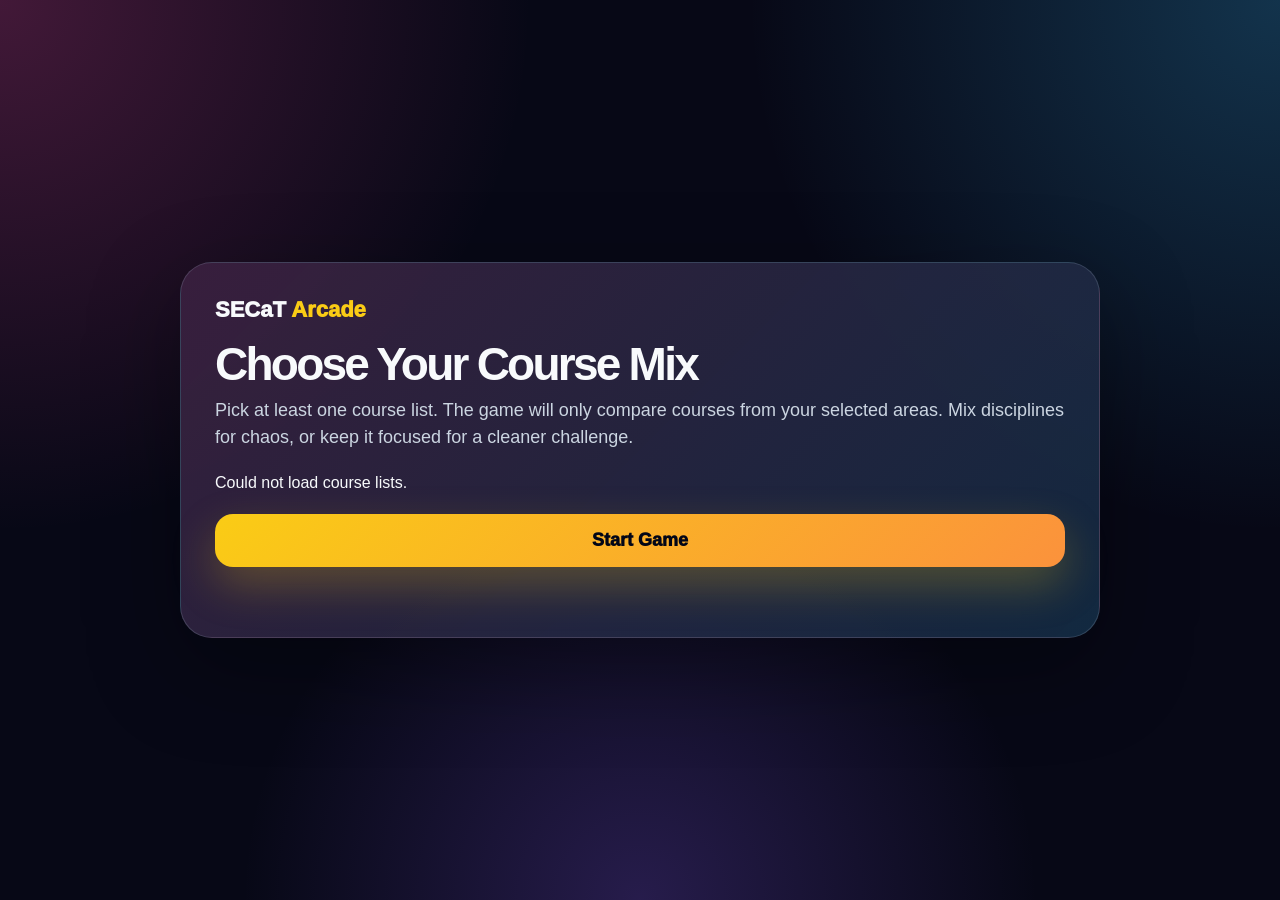
==== commit 026b8560: "added the feature to select course list" ====
--- a/templates/index.html
+++ b/templates/index.html
@@ -42,7 +42,119 @@
 
         .game {
             min-height: 100vh;
-            display: flex;
+        }
+
+        .start-screen {
+            min-height: 100vh;
+            display: grid;
+            place-items: center;
+            padding: 24px;
+        }
+
+        .start-card {
+            width: min(920px, 100%);
+            background:
+                linear-gradient(135deg, rgba(236, 72, 153, 0.18), rgba(56, 189, 248, 0.12)),
+                rgba(15, 23, 42, 0.88);
+            border: 1px solid rgba(148, 163, 184, 0.24);
+            border-radius: 32px;
+            padding: 34px;
+            box-shadow: 0 30px 90px rgba(0, 0, 0, 0.35);
+        }
+
+        .brand-big {
+            font-size: 22px;
+            font-weight: 950;
+            margin-bottom: 18px;
+        }
+
+        .brand-big span {
+            color: var(--yellow);
+        }
+
+        .start-card h1 {
+            margin: 0 0 10px;
+            font-size: 46px;
+            letter-spacing: -0.06em;
+            line-height: 1;
+        }
+
+        .start-card p {
+            margin: 0 0 24px;
+            color: #cbd5e1;
+            font-size: 18px;
+            line-height: 1.45;
+        }
+
+        .group-grid {
+            display: grid;
+            grid-template-columns: repeat(2, 1fr);
+            gap: 14px;
+            margin-bottom: 22px;
+        }
+
+        .group-card {
+            cursor: pointer;
+            border: 1px solid rgba(148, 163, 184, 0.24);
+            border-radius: 22px;
+            padding: 18px;
+            background: rgba(2, 6, 23, 0.48);
+            transition: transform 0.15s ease, border-color 0.15s ease, box-shadow 0.15s ease;
+        }
+
+        .group-card:hover {
+            transform: translateY(-2px);
+        }
+
+        .group-card.selected {
+            border-color: var(--yellow);
+            box-shadow: 0 0 0 3px rgba(250, 204, 21, 0.18);
+            background:
+                radial-gradient(circle at top left, rgba(250, 204, 21, 0.18), transparent 46%),
+                rgba(2, 6, 23, 0.58);
+        }
+
+        .group-title {
+            font-size: 20px;
+            font-weight: 950;
+            margin-bottom: 6px;
+        }
+
+        .group-count {
+            color: var(--muted);
+            font-size: 14px;
+            font-weight: 800;
+        }
+
+        .start-button {
+            width: 100%;
+            cursor: pointer;
+            border: none;
+            border-radius: 18px;
+            padding: 16px 18px;
+            font-size: 18px;
+            font-weight: 950;
+            color: #020617;
+            background: linear-gradient(135deg, var(--yellow), var(--orange));
+            box-shadow: 0 18px 44px rgba(250, 204, 21, 0.25);
+            transition: transform 0.15s ease, box-shadow 0.15s ease;
+        }
+
+        .start-button:hover {
+            transform: translateY(-2px);
+            box-shadow: 0 22px 50px rgba(250, 204, 21, 0.34);
+        }
+
+        .start-message {
+            margin-top: 14px;
+            min-height: 22px;
+            color: #fecaca;
+            font-weight: 900;
+        }
+
+        #gameScreen {
+            display: none;
+            min-height: 100vh;
             flex-direction: column;
         }
 
@@ -230,6 +342,13 @@
             box-shadow: 0 0 18px rgba(250, 204, 21, 0.42);
         }
 
+        .meter-actions {
+            display: flex;
+            gap: 8px;
+            flex-wrap: wrap;
+            justify-content: flex-end;
+        }
+
         .meter-reset {
             cursor: pointer;
             border: 1px solid rgba(255, 255, 255, 0.16);
@@ -313,8 +432,12 @@
         }
 
         @keyframes glint {
-            from { transform: translateX(-120%); }
-            to { transform: translateX(330%); }
+            from {
+                transform: translateX(-120%);
+            }
+            to {
+                transform: translateX(330%);
+            }
         }
 
         .meter-bottom {
@@ -551,34 +674,72 @@
         }
 
         @keyframes pop {
-            0% { transform: scale(0.4); opacity: 0; }
-            50% { transform: scale(1.25); opacity: 1; }
-            100% { transform: scale(1); }
+            0% {
+                transform: scale(0.4);
+                opacity: 0;
+            }
+            50% {
+                transform: scale(1.25);
+                opacity: 1;
+            }
+            100% {
+                transform: scale(1);
+            }
         }
 
         @keyframes shake {
-            0%, 100% { transform: translateX(0); }
-            20% { transform: translateX(-10px); }
-            40% { transform: translateX(10px); }
-            60% { transform: translateX(-8px); }
-            80% { transform: translateX(8px); }
+            0%, 100% {
+                transform: translateX(0);
+            }
+            20% {
+                transform: translateX(-10px);
+            }
+            40% {
+                transform: translateX(10px);
+            }
+            60% {
+                transform: translateX(-8px);
+            }
+            80% {
+                transform: translateX(8px);
+            }
         }
 
         @keyframes winnerPulse {
-            0% { transform: scale(1); }
-            45% { transform: scale(1.025); }
-            100% { transform: scale(1); }
+            0% {
+                transform: scale(1);
+            }
+            45% {
+                transform: scale(1.025);
+            }
+            100% {
+                transform: scale(1);
+            }
         }
 
         @keyframes revealPercent {
-            0% { transform: scale(0.3) rotate(-8deg); opacity: 0; }
-            60% { transform: scale(1.2) rotate(3deg); opacity: 1; }
-            100% { transform: scale(1) rotate(0); }
+            0% {
+                transform: scale(0.3) rotate(-8deg);
+                opacity: 0;
+            }
+            60% {
+                transform: scale(1.2) rotate(3deg);
+                opacity: 1;
+            }
+            100% {
+                transform: scale(1) rotate(0);
+            }
         }
 
         @keyframes confettiFall {
-            0% { transform: translateY(0) rotate(0deg); opacity: 1; }
-            100% { transform: translateY(110vh) rotate(720deg); opacity: 0; }
+            0% {
+                transform: translateY(0) rotate(0deg);
+                opacity: 1;
+            }
+            100% {
+                transform: translateY(110vh) rotate(720deg);
+                opacity: 0;
+            }
         }
 
         @media (max-width: 980px) {
@@ -638,6 +799,16 @@
 
             .choice-button {
                 width: min(280px, 100%);
+            }
+        }
+
+        @media (max-width: 700px) {
+            .group-grid {
+                grid-template-columns: 1fr;
+            }
+
+            .start-card h1 {
+                font-size: 34px;
             }
         }
 
@@ -647,6 +818,14 @@
                 flex-direction: column;
             }
 
+            .meter-actions {
+                justify-content: stretch;
+            }
+
+            .meter-reset {
+                flex: 1;
+            }
+
             .meter-bottom {
                 grid-template-columns: 1fr;
             }
@@ -660,113 +839,144 @@
 
 <body>
     <div class="game">
-        <div class="top-shell">
-            <div class="nav-bar">
-                <div class="brand">SECaT <span>Arcade</span></div>
-                <div class="nav-links">
-                    <a href="/" class="active">Higher or Lower</a>
-                    <a href="/prediction">Prediction Market</a>
+        <div class="start-screen" id="startScreen">
+            <div class="start-card">
+                <div class="brand-big">SECaT <span>Arcade</span></div>
+
+                <h1>Choose Your Course Mix</h1>
+
+                <p>
+                    Pick at least one course list. The game will only compare courses from your selected areas.
+                    Mix disciplines for chaos, or keep it focused for a cleaner challenge.
+                </p>
+
+                <div class="group-grid" id="courseGroupGrid">
+                    Loading course lists...
                 </div>
+
+                <button class="start-button" onclick="startGame()">
+                    Start Game
+                </button>
+
+                <div class="start-message" id="startMessage"></div>
             </div>
-
-            <div class="hud">
-                <div class="title-card">
-                    <div class="title-row">
-                        <h1>Higher or Lower</h1>
-                        <div class="score-chip" id="score">0 / 0</div>
-                    </div>
-
-                    <div class="question-clear" id="questionText">
-                        Loading question...
+        </div>
+
+        <div id="gameScreen">
+            <div class="top-shell">
+                <div class="nav-bar">
+                    <div class="brand">SECaT <span>Arcade</span></div>
+                    <div class="nav-links">
+                        <a href="/" class="active">Higher or Lower</a>
+                        <a href="/prediction">Prediction Market</a>
                     </div>
                 </div>
 
-                <div class="game-meter">
-                    <div class="meter-top">
-                        <div class="coin-badge">
-                            <div class="coin-icon">🪙</div>
-                            <div class="wallet-balance">0 SC</div>
+                <div class="hud">
+                    <div class="title-card">
+                        <div class="title-row">
+                            <h1>Higher or Lower</h1>
+                            <div class="score-chip" id="score">0 / 0</div>
                         </div>
 
-                        <button class="meter-reset" onclick="resetStreak()" title="Reset streak and load a new round">
-                            Reset Risk ↻
-                        </button>
+                        <div class="question-clear" id="questionText">
+                            Loading question...
+                        </div>
                     </div>
 
-                    <div class="meter-main">
-                        <div class="meter-label-row">
-                            <div>
-                                <div class="meter-label">Streak Power</div>
-                                <div class="streak-big"><span id="streakValue">0</span><span>streak</span></div>
+                    <div class="game-meter">
+                        <div class="meter-top">
+                            <div class="coin-badge">
+                                <div class="coin-icon">🪙</div>
+                                <div class="wallet-balance">0 SC</div>
                             </div>
-                            <div class="meter-label" id="meterStatus">Safe Mode</div>
+
+                            <div class="meter-actions">
+                                <button class="meter-reset" onclick="resetStreak()" title="Reset streak and load a new round">
+                                    Reset Risk ↻
+                                </button>
+
+                                <button class="meter-reset" onclick="changeCourseMix()" title="Choose different course lists">
+                                    Change Mix
+                                </button>
+                            </div>
                         </div>
 
-                        <div class="power-track">
-                            <div class="power-fill" id="powerFill"></div>
-                            <div class="power-glint"></div>
-                        </div>
-
-                        <div class="meter-bottom">
-                            <div class="meter-mini">
-                                <div class="mini-label">Next win</div>
-                                <div class="mini-value reward" id="nextRewardValue">+50 SC</div>
+                        <div class="meter-main">
+                            <div class="meter-label-row">
+                                <div>
+                                    <div class="meter-label">Streak Power</div>
+                                    <div class="streak-big"><span id="streakValue">0</span><span>streak</span></div>
+                                </div>
+                                <div class="meter-label" id="meterStatus">Safe Mode</div>
                             </div>
 
-                            <div class="meter-mini">
-                                <div class="mini-label">If wrong</div>
-                                <div class="mini-value risk" id="nextLossValue">-15 SC</div>
+                            <div class="power-track">
+                                <div class="power-fill" id="powerFill"></div>
+                                <div class="power-glint"></div>
+                            </div>
+
+                            <div class="meter-bottom">
+                                <div class="meter-mini">
+                                    <div class="mini-label">Next win</div>
+                                    <div class="mini-value reward" id="nextRewardValue">+50 SC</div>
+                                </div>
+
+                                <div class="meter-mini">
+                                    <div class="mini-label">If wrong</div>
+                                    <div class="mini-value risk" id="nextLossValue">-15 SC</div>
+                                </div>
                             </div>
                         </div>
                     </div>
                 </div>
+
+                <div class="preload-status" id="preloadStatus"></div>
             </div>
 
-            <div class="preload-status" id="preloadStatus"></div>
-        </div>
-
-        <div id="loading" class="loading">
-            Loading a random SECaT round... this can take a few seconds.
-        </div>
-
-        <div class="cards" id="cards" style="display: none;">
-            <div class="card left-card" id="leftCard">
-                <div class="card-content">
-                    <div class="course-code" id="leftCode"></div>
-                    <div class="course-name" id="leftName"></div>
-                    <div class="offering" id="leftOffering"></div>
-
-                    <div class="answer-label">Had</div>
-                    <div class="percent" id="leftPercent"></div>
-                    <div class="answer-label" id="leftAnswer"></div>
+            <div id="loading" class="loading">
+                Loading a random SECaT round... this can take a few seconds.
+            </div>
+
+            <div class="cards" id="cards" style="display: none;">
+                <div class="card left-card" id="leftCard">
+                    <div class="card-content">
+                        <div class="course-code" id="leftCode"></div>
+                        <div class="course-name" id="leftName"></div>
+                        <div class="offering" id="leftOffering"></div>
+
+                        <div class="answer-label">Had</div>
+                        <div class="percent" id="leftPercent"></div>
+                        <div class="answer-label" id="leftAnswer"></div>
+                    </div>
                 </div>
-            </div>
-
-            <div class="card right-card" id="rightCard">
-                <div class="card-content">
-                    <div class="course-code" id="rightCode"></div>
-                    <div class="course-name" id="rightName"></div>
-                    <div class="offering" id="rightOffering"></div>
-
-                    <div class="answer-label">Had</div>
-                    <div class="hidden-percent" id="rightPercent">?</div>
-                    <div class="answer-label" id="rightAnswer"></div>
-
-                    <div class="buttons" id="choiceButtons">
-                        <button class="choice-button higher" onclick="makeGuess('higher')">Higher</button>
-                        <button class="choice-button lower" onclick="makeGuess('lower')">Lower</button>
+
+                <div class="card right-card" id="rightCard">
+                    <div class="card-content">
+                        <div class="course-code" id="rightCode"></div>
+                        <div class="course-name" id="rightName"></div>
+                        <div class="offering" id="rightOffering"></div>
+
+                        <div class="answer-label">Had</div>
+                        <div class="hidden-percent" id="rightPercent">?</div>
+                        <div class="answer-label" id="rightAnswer"></div>
+
+                        <div class="buttons" id="choiceButtons">
+                            <button class="choice-button higher" onclick="makeGuess('higher')">Higher</button>
+                            <button class="choice-button lower" onclick="makeGuess('lower')">Lower</button>
+                        </div>
+
+                        <div class="message" id="message"></div>
+
+                        <button
+                            class="next-button"
+                            id="nextButton"
+                            onclick="loadRound()"
+                            style="display: none;"
+                        >
+                            Next Round
+                        </button>
                     </div>
-
-                    <div class="message" id="message"></div>
-
-                    <button
-                        class="next-button"
-                        id="nextButton"
-                        onclick="loadRound()"
-                        style="display: none;"
-                    >
-                        Next Round
-                    </button>
                 </div>
             </div>
         </div>
@@ -793,6 +1003,8 @@
         let roundsPlayed = 0;
         let currentStreak = 0;
         let gameOver = false;
+
+        let selectedCourseGroups = [];
 
         function getWalletBalance() {
             const stored = localStorage.getItem(WALLET_KEY);
@@ -889,6 +1101,79 @@
             updateWalletDisplay();
         }
 
+        async function loadCourseGroups() {
+            const grid = document.getElementById("courseGroupGrid");
+
+            try {
+                const response = await fetch("/api/course-groups");
+                const data = await response.json();
+
+                grid.innerHTML = "";
+
+                data.groups.forEach(group => {
+                    const card = document.createElement("div");
+                    card.className = "group-card";
+                    card.dataset.groupKey = group.key;
+
+                    card.innerHTML = `
+                        <div class="group-title">${group.label}</div>
+                        <div class="group-count">${group.count} courses</div>
+                    `;
+
+                    card.onclick = () => {
+                        card.classList.toggle("selected");
+                        updateSelectedCourseGroups();
+                    };
+
+                    grid.appendChild(card);
+                });
+
+            } catch (error) {
+                grid.innerText = "Could not load course lists.";
+            }
+        }
+
+        function updateSelectedCourseGroups() {
+            const selectedCards = document.querySelectorAll(".group-card.selected");
+
+            selectedCourseGroups = Array.from(selectedCards).map(card => {
+                return card.dataset.groupKey;
+            });
+
+            document.getElementById("startMessage").innerText = "";
+        }
+
+        function startGame() {
+            updateSelectedCourseGroups();
+
+            if (selectedCourseGroups.length === 0) {
+                document.getElementById("startMessage").innerText =
+                    "Pick at least one course list to start.";
+                return;
+            }
+
+            document.getElementById("startScreen").style.display = "none";
+            document.getElementById("gameScreen").style.display = "flex";
+
+            updateHud();
+            loadRound();
+        }
+
+        function changeCourseMix() {
+            currentRound = null;
+            nextRoundPromise = null;
+            nextRoundData = null;
+            gameOver = false;
+
+            document.getElementById("gameScreen").style.display = "none";
+            document.getElementById("cards").style.display = "none";
+            document.getElementById("loading").style.display = "none";
+            document.getElementById("message").innerText = "";
+            document.getElementById("preloadStatus").innerText = "";
+
+            document.getElementById("startScreen").style.display = "grid";
+        }
+
         function resetStreak() {
             const message = document.getElementById("message");
 
@@ -916,7 +1201,11 @@
         }
 
         async function fetchRound() {
-            const response = await fetch("/api/round");
+            const groupsQuery = selectedCourseGroups
+                .map(group => encodeURIComponent(group))
+                .join(",");
+
+            const response = await fetch("/api/round?groups=" + groupsQuery);
             const data = await response.json();
 
             if (!response.ok || data.error) {
@@ -1125,7 +1414,8 @@
         }
 
         updateHud();
-        loadRound();
+        updateWalletDisplay();
+        loadCourseGroups();
     </script>
 </body>
 </html>
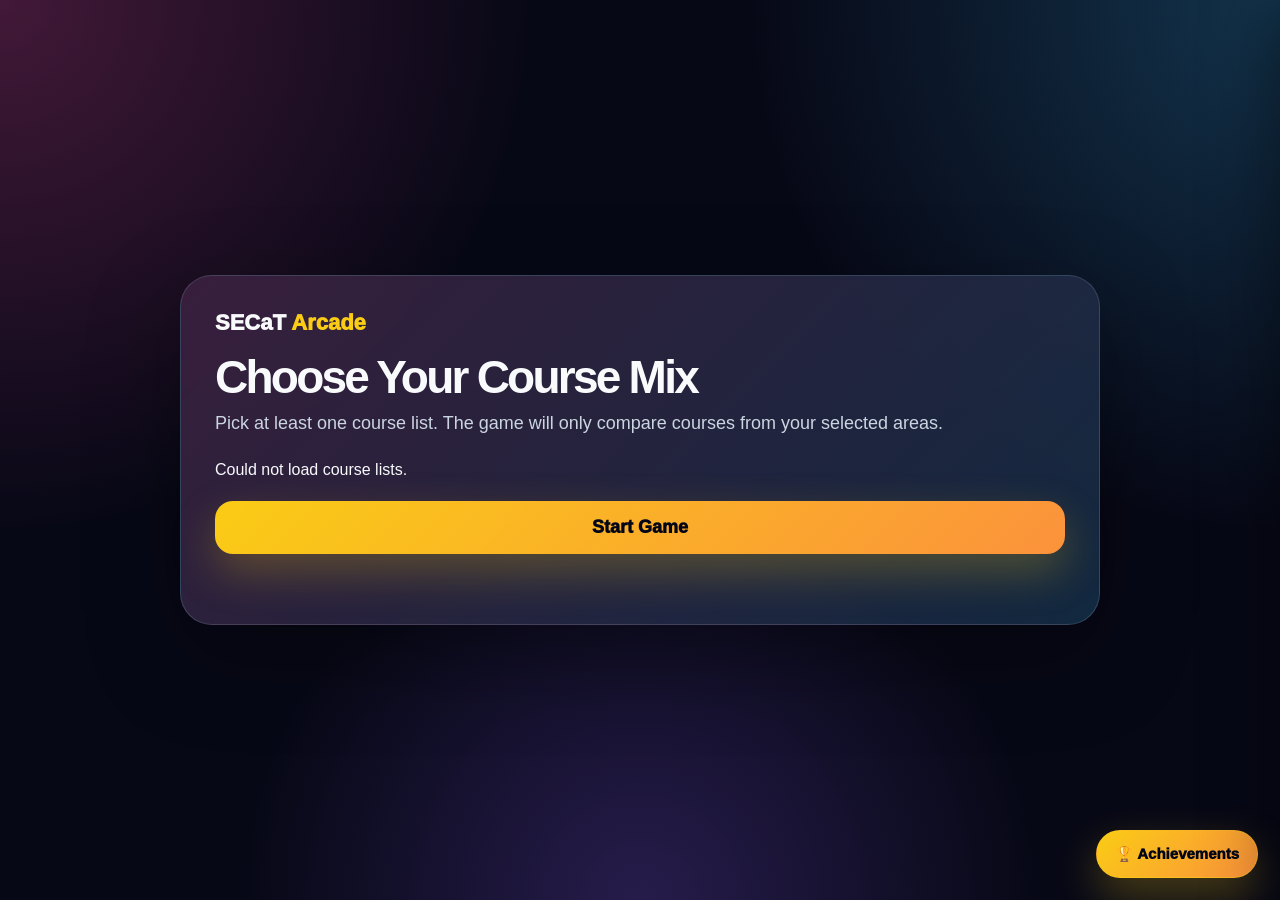
==== commit b7a0d1da: "improved the waiting animation for higher or lower" ====
--- a/templates/index.html
+++ b/templates/index.html
@@ -3,861 +3,182 @@
 <head>
     <meta charset="UTF-8">
     <title>SECaT Higher or Lower</title>
-
     <style>
-        * {
-            box-sizing: border-box;
-        }
-
+        * { box-sizing: border-box; }
         :root {
-            --bg: #070816;
-            --panel: rgba(15, 23, 42, 0.88);
-            --panel-solid: #111827;
-            --border: rgba(148, 163, 184, 0.24);
-            --muted: #94a3b8;
-            --text: #f8fafc;
-
-            --pink: #ec4899;
-            --purple: #8b5cf6;
-            --blue: #38bdf8;
-            --cyan: #22d3ee;
-            --green: #22c55e;
-            --lime: #a3e635;
-            --yellow: #facc15;
-            --orange: #fb923c;
-            --red: #ef4444;
-        }
-
+            --bg:#070816; --panel:rgba(15,23,42,.88); --border:rgba(148,163,184,.24);
+            --muted:#94a3b8; --text:#f8fafc; --pink:#ec4899; --purple:#8b5cf6;
+            --blue:#38bdf8; --cyan:#22d3ee; --green:#22c55e; --yellow:#facc15;
+            --orange:#fb923c; --red:#ef4444;
+        }
         body {
-            margin: 0;
-            font-family: Arial, Helvetica, sans-serif;
+            margin:0; font-family:Arial, Helvetica, sans-serif; color:var(--text);
             background:
-                radial-gradient(circle at top left, rgba(236, 72, 153, 0.26), transparent 34%),
-                radial-gradient(circle at top right, rgba(56, 189, 248, 0.24), transparent 34%),
-                radial-gradient(circle at bottom, rgba(139, 92, 246, 0.24), transparent 36%),
+                radial-gradient(circle at top left, rgba(236,72,153,.26), transparent 34%),
+                radial-gradient(circle at top right, rgba(56,189,248,.24), transparent 34%),
+                radial-gradient(circle at bottom, rgba(139,92,246,.24), transparent 36%),
                 var(--bg);
-            color: var(--text);
-            overflow-x: hidden;
-        }
-
-        .game {
-            min-height: 100vh;
-        }
-
-        .start-screen {
-            min-height: 100vh;
-            display: grid;
-            place-items: center;
-            padding: 24px;
-        }
-
+            overflow-x:hidden;
+        }
+        .game { min-height:100vh; }
+        .start-screen { min-height:100vh; display:grid; place-items:center; padding:24px; }
         .start-card {
-            width: min(920px, 100%);
-            background:
-                linear-gradient(135deg, rgba(236, 72, 153, 0.18), rgba(56, 189, 248, 0.12)),
-                rgba(15, 23, 42, 0.88);
-            border: 1px solid rgba(148, 163, 184, 0.24);
-            border-radius: 32px;
-            padding: 34px;
-            box-shadow: 0 30px 90px rgba(0, 0, 0, 0.35);
-        }
-
-        .brand-big {
-            font-size: 22px;
-            font-weight: 950;
-            margin-bottom: 18px;
-        }
-
-        .brand-big span {
-            color: var(--yellow);
-        }
-
-        .start-card h1 {
-            margin: 0 0 10px;
-            font-size: 46px;
-            letter-spacing: -0.06em;
-            line-height: 1;
-        }
-
-        .start-card p {
-            margin: 0 0 24px;
-            color: #cbd5e1;
-            font-size: 18px;
-            line-height: 1.45;
-        }
-
-        .group-grid {
-            display: grid;
-            grid-template-columns: repeat(2, 1fr);
-            gap: 14px;
-            margin-bottom: 22px;
-        }
-
+            width:min(920px,100%); padding:34px; border-radius:32px;
+            background:linear-gradient(135deg, rgba(236,72,153,.18), rgba(56,189,248,.12)), rgba(15,23,42,.88);
+            border:1px solid var(--border); box-shadow:0 30px 90px rgba(0,0,0,.35);
+        }
+        .brand-big,.brand { font-size:22px; font-weight:950; }
+        .brand-big span,.brand span { color:var(--yellow); }
+        .start-card h1 { margin:18px 0 10px; font-size:46px; letter-spacing:-.06em; line-height:1; }
+        .start-card p { margin:0 0 24px; color:#cbd5e1; font-size:18px; line-height:1.45; }
+        .group-grid { display:grid; grid-template-columns:repeat(2,1fr); gap:14px; margin-bottom:22px; }
         .group-card {
-            cursor: pointer;
-            border: 1px solid rgba(148, 163, 184, 0.24);
-            border-radius: 22px;
-            padding: 18px;
-            background: rgba(2, 6, 23, 0.48);
-            transition: transform 0.15s ease, border-color 0.15s ease, box-shadow 0.15s ease;
-        }
-
-        .group-card:hover {
-            transform: translateY(-2px);
-        }
-
+            cursor:pointer; border:1px solid var(--border); border-radius:22px; padding:18px;
+            background:rgba(2,6,23,.48); transition:.15s ease;
+        }
+        .group-card:hover { transform:translateY(-2px); }
         .group-card.selected {
-            border-color: var(--yellow);
-            box-shadow: 0 0 0 3px rgba(250, 204, 21, 0.18);
-            background:
-                radial-gradient(circle at top left, rgba(250, 204, 21, 0.18), transparent 46%),
-                rgba(2, 6, 23, 0.58);
-        }
-
-        .group-title {
-            font-size: 20px;
-            font-weight: 950;
-            margin-bottom: 6px;
-        }
-
-        .group-count {
-            color: var(--muted);
-            font-size: 14px;
-            font-weight: 800;
-        }
-
+            border-color:var(--yellow); box-shadow:0 0 0 3px rgba(250,204,21,.18);
+            background:radial-gradient(circle at top left, rgba(250,204,21,.18), transparent 46%), rgba(2,6,23,.58);
+        }
+        .group-title { font-size:20px; font-weight:950; margin-bottom:6px; }
+        .group-count { color:var(--muted); font-size:14px; font-weight:800; }
+        .start-button,.choice-button,.next-button,.meter-reset,.achievements-floating-button,.achievements-close-button,.achievements-reset-button,.leaderboard-reset {
+            cursor:pointer; border:none; font-weight:950; transition:.15s ease;
+        }
         .start-button {
-            width: 100%;
-            cursor: pointer;
-            border: none;
-            border-radius: 18px;
-            padding: 16px 18px;
-            font-size: 18px;
-            font-weight: 950;
-            color: #020617;
-            background: linear-gradient(135deg, var(--yellow), var(--orange));
-            box-shadow: 0 18px 44px rgba(250, 204, 21, 0.25);
-            transition: transform 0.15s ease, box-shadow 0.15s ease;
-        }
-
-        .start-button:hover {
-            transform: translateY(-2px);
-            box-shadow: 0 22px 50px rgba(250, 204, 21, 0.34);
-        }
-
-        .start-message {
-            margin-top: 14px;
-            min-height: 22px;
-            color: #fecaca;
-            font-weight: 900;
-        }
-
-        #gameScreen {
-            display: none;
-            min-height: 100vh;
-            flex-direction: column;
-        }
-
+            width:100%; border-radius:18px; padding:16px 18px; font-size:18px; color:#020617;
+            background:linear-gradient(135deg,var(--yellow),var(--orange)); box-shadow:0 18px 44px rgba(250,204,21,.25);
+        }
+        .start-button:hover,.choice-button:hover,.next-button:hover { transform:translateY(-2px) scale(1.03); }
+        .start-message { margin-top:14px; min-height:22px; color:#fecaca; font-weight:900; }
+        #gameScreen { display:none; min-height:100vh; flex-direction:column; }
         .top-shell {
-            background: rgba(2, 6, 23, 0.68);
-            border-bottom: 1px solid var(--border);
-            padding: 14px 22px 16px;
-            backdrop-filter: blur(16px);
-            box-shadow: 0 18px 50px rgba(0, 0, 0, 0.25);
-        }
-
+            background:rgba(2,6,23,.68); border-bottom:1px solid var(--border); padding:14px 22px 16px;
+            backdrop-filter:blur(16px); box-shadow:0 18px 50px rgba(0,0,0,.25);
+        }
         .nav-bar {
-            max-width: 1220px;
-            margin: 0 auto 12px;
-            display: flex;
-            justify-content: space-between;
-            align-items: center;
-            background: rgba(15, 23, 42, 0.76);
-            border: 1px solid var(--border);
-            border-radius: 22px;
-            padding: 12px 16px;
-        }
-
-        .brand {
-            font-size: 20px;
-            font-weight: 950;
-            letter-spacing: -0.03em;
-        }
-
-        .brand span {
-            color: var(--yellow);
-        }
-
-        .nav-links {
-            display: flex;
-            gap: 10px;
-        }
-
+            max-width:1220px; margin:0 auto 12px; display:flex; justify-content:space-between; align-items:center;
+            background:rgba(15,23,42,.76); border:1px solid var(--border); border-radius:22px; padding:12px 16px;
+        }
+        .nav-links { display:flex; gap:10px; }
         .nav-links a {
-            color: #cbd5e1;
-            text-decoration: none;
-            padding: 9px 14px;
-            border-radius: 999px;
-            font-weight: 850;
-            font-size: 14px;
-        }
-
-        .nav-links a.active {
-            color: #020617;
-            background: linear-gradient(135deg, var(--yellow), var(--orange));
-        }
-
-        .nav-links a:hover {
-            color: white;
-            background: rgba(255, 255, 255, 0.10);
-        }
-
-        .hud {
-            max-width: 1220px;
-            margin: 0 auto;
-            display: grid;
-            grid-template-columns: 1.2fr 0.95fr;
-            gap: 14px;
-            align-items: stretch;
-        }
-
-        .title-card {
-            background:
-                linear-gradient(135deg, rgba(236, 72, 153, 0.18), rgba(56, 189, 248, 0.12)),
-                rgba(15, 23, 42, 0.74);
-            border: 1px solid var(--border);
-            border-radius: 26px;
-            padding: 18px 20px;
-            overflow: hidden;
-            position: relative;
-        }
-
-        .title-card::after {
-            content: "";
-            position: absolute;
-            width: 180px;
-            height: 180px;
-            right: -80px;
-            top: -90px;
-            border-radius: 999px;
-            background: rgba(250, 204, 21, 0.18);
-            filter: blur(6px);
-        }
-
-        .title-row {
-            display: flex;
-            justify-content: space-between;
-            align-items: start;
-            gap: 16px;
-            position: relative;
-            z-index: 1;
-        }
-
-        .title-card h1 {
-            margin: 0;
-            font-size: 34px;
-            line-height: 1;
-            letter-spacing: -0.05em;
-        }
-
+            color:#cbd5e1; text-decoration:none; padding:9px 14px; border-radius:999px; font-weight:850; font-size:14px;
+        }
+        .nav-links a.active { color:#020617; background:linear-gradient(135deg,var(--yellow),var(--orange)); }
+        .nav-links a:hover { color:white; background:rgba(255,255,255,.10); }
+        .hud { max-width:1220px; margin:0 auto; display:grid; grid-template-columns:1.2fr .95fr; gap:14px; align-items:stretch; }
+        .title-card,.game-meter {
+            border:1px solid var(--border); border-radius:26px; padding:18px 20px; overflow:hidden; position:relative;
+            background:linear-gradient(135deg, rgba(236,72,153,.18), rgba(56,189,248,.12)), rgba(15,23,42,.74);
+        }
+        .title-row { display:flex; justify-content:space-between; align-items:start; gap:16px; position:relative; z-index:1; }
+        .title-card h1 { margin:0; font-size:34px; line-height:1; letter-spacing:-.05em; }
         .score-chip {
-            background: rgba(255, 255, 255, 0.10);
-            border: 1px solid rgba(255, 255, 255, 0.14);
-            border-radius: 999px;
-            padding: 8px 13px;
-            font-size: 14px;
-            font-weight: 950;
-            white-space: nowrap;
-            color: #e0f2fe;
-        }
-
-        .question-clear {
-            position: relative;
-            z-index: 1;
-            margin-top: 12px;
-            font-size: 17px;
-            line-height: 1.45;
-            color: #e5e7eb;
-        }
-
-        .question-clear strong {
-            color: var(--yellow);
-        }
-
-        .game-meter {
-            background:
-                linear-gradient(135deg, rgba(34, 211, 238, 0.10), rgba(236, 72, 153, 0.10)),
-                rgba(15, 23, 42, 0.82);
-            border: 1px solid var(--border);
-            border-radius: 26px;
-            padding: 16px;
-            position: relative;
-            overflow: hidden;
-        }
-
-        .game-meter::before {
-            content: "";
-            position: absolute;
-            width: 160px;
-            height: 160px;
-            right: -70px;
-            bottom: -90px;
-            border-radius: 999px;
-            background: rgba(34, 197, 94, 0.20);
-            filter: blur(7px);
-        }
-
-        .meter-top {
-            position: relative;
-            z-index: 1;
-            display: flex;
-            justify-content: space-between;
-            align-items: center;
-            gap: 12px;
-            margin-bottom: 14px;
-        }
-
-        .coin-badge {
-            display: flex;
-            align-items: center;
-            gap: 10px;
-            background: linear-gradient(135deg, rgba(250, 204, 21, 0.22), rgba(251, 146, 60, 0.12));
-            border: 1px solid rgba(250, 204, 21, 0.32);
-            border-radius: 999px;
-            padding: 10px 14px;
-            font-weight: 950;
-            color: #fde68a;
-            box-shadow: 0 0 26px rgba(250, 204, 21, 0.16);
-            white-space: nowrap;
-        }
-
-        .coin-icon {
-            width: 28px;
-            height: 28px;
-            display: grid;
-            place-items: center;
-            border-radius: 999px;
-            color: #713f12;
-            background: linear-gradient(135deg, #fde68a, #f59e0b);
-            box-shadow: 0 0 18px rgba(250, 204, 21, 0.42);
-        }
-
-        .meter-actions {
-            display: flex;
-            gap: 8px;
-            flex-wrap: wrap;
-            justify-content: flex-end;
-        }
-
-        .meter-reset {
-            cursor: pointer;
-            border: 1px solid rgba(255, 255, 255, 0.16);
-            background: rgba(255, 255, 255, 0.08);
-            color: #e5e7eb;
-            border-radius: 999px;
-            padding: 9px 12px;
-            font-size: 13px;
-            font-weight: 950;
-            transition: transform 0.15s ease, background 0.15s ease;
-            white-space: nowrap;
-        }
-
-        .meter-reset:hover {
-            transform: translateY(-1px);
-            background: rgba(255, 255, 255, 0.16);
-        }
-
-        .meter-main {
-            position: relative;
-            z-index: 1;
-        }
-
-        .meter-label-row {
-            display: flex;
-            justify-content: space-between;
-            align-items: end;
-            gap: 12px;
-            margin-bottom: 9px;
-        }
-
-        .meter-label {
-            color: #cbd5e1;
-            font-size: 12px;
-            font-weight: 950;
-            text-transform: uppercase;
-            letter-spacing: 0.09em;
-        }
-
-        .streak-big {
-            font-size: 24px;
-            font-weight: 950;
-            color: #f9a8d4;
-            letter-spacing: -0.05em;
-        }
-
-        .streak-big span {
-            color: white;
-            font-size: 13px;
-            letter-spacing: 0;
-            margin-left: 4px;
-        }
-
-        .power-track {
-            height: 18px;
-            background: rgba(2, 6, 23, 0.68);
-            border: 1px solid rgba(255, 255, 255, 0.12);
-            border-radius: 999px;
-            overflow: hidden;
-            position: relative;
-            box-shadow: inset 0 2px 10px rgba(0, 0, 0, 0.32);
-        }
-
-        .power-fill {
-            height: 100%;
-            width: 0%;
-            border-radius: 999px;
-            background:
-                linear-gradient(90deg, var(--green), var(--yellow), var(--orange), var(--pink));
-            box-shadow: 0 0 24px rgba(250, 204, 21, 0.45);
-            transition: width 0.35s ease;
-        }
-
-        .power-glint {
-            position: absolute;
-            inset: 0;
-            background: linear-gradient(90deg, transparent, rgba(255,255,255,0.35), transparent);
-            width: 35%;
-            animation: glint 2.3s infinite linear;
-            opacity: 0.75;
-        }
-
-        @keyframes glint {
-            from {
-                transform: translateX(-120%);
-            }
-            to {
-                transform: translateX(330%);
-            }
-        }
-
-        .meter-bottom {
-            display: grid;
-            grid-template-columns: 1fr 1fr;
-            gap: 10px;
-            margin-top: 12px;
-        }
-
-        .meter-mini {
-            background: rgba(2, 6, 23, 0.38);
-            border: 1px solid rgba(255, 255, 255, 0.10);
-            border-radius: 16px;
-            padding: 10px 12px;
-        }
-
-        .mini-label {
-            color: var(--muted);
-            font-size: 11px;
-            text-transform: uppercase;
-            letter-spacing: 0.08em;
-            font-weight: 950;
-            margin-bottom: 4px;
-        }
-
-        .mini-value {
-            font-size: 22px;
-            font-weight: 950;
-            letter-spacing: -0.05em;
-        }
-
-        .mini-value.reward {
-            color: #86efac;
-        }
-
-        .mini-value.risk {
-            color: #fca5a5;
-        }
-
-        .preload-status {
-            max-width: 1220px;
-            margin: 9px auto 0;
-            font-size: 13px;
-            color: #a5b4fc;
-            text-align: right;
-        }
-
-        .cards {
-            flex: 1;
-            display: grid;
-            grid-template-columns: 1fr 1fr;
-            min-height: 560px;
-        }
-
-        .card {
-            position: relative;
-            padding: 42px;
-            display: flex;
-            flex-direction: column;
-            justify-content: center;
-            text-align: center;
-            overflow: hidden;
-        }
-
-        .card::before {
-            content: "";
-            position: absolute;
-            inset: 0;
-            background:
-                radial-gradient(circle at 25% 20%, rgba(255, 255, 255, 0.22), transparent 26%),
-                radial-gradient(circle at 80% 75%, rgba(255, 255, 255, 0.14), transparent 30%);
-            pointer-events: none;
-        }
-
-        .left-card {
-            background:
-                linear-gradient(135deg, rgba(59, 130, 246, 0.88), rgba(79, 70, 229, 0.96)),
-                #1d4ed8;
-        }
-
-        .right-card {
-            background:
-                linear-gradient(135deg, rgba(236, 72, 153, 0.88), rgba(220, 38, 38, 0.96)),
-                #be123c;
-        }
-
-        .card-content {
-            position: relative;
-            z-index: 1;
-        }
-
-        .course-code {
-            font-size: 52px;
-            font-weight: 950;
-            margin-bottom: 12px;
-            letter-spacing: -0.06em;
-            text-shadow: 0 10px 30px rgba(0, 0, 0, 0.22);
-        }
-
-        .course-name {
-            font-size: 22px;
-            margin: 0 auto 16px;
-            line-height: 1.35;
-            max-width: 560px;
-            color: rgba(255, 255, 255, 0.92);
-        }
-
-        .offering {
-            display: inline-block;
-            font-size: 16px;
-            color: #e5e7eb;
-            margin-bottom: 28px;
-            background: rgba(0, 0, 0, 0.18);
-            border: 1px solid rgba(255, 255, 255, 0.18);
-            border-radius: 999px;
-            padding: 9px 14px;
-            font-weight: 800;
-        }
-
-        .answer-label {
-            font-size: 18px;
-            margin-bottom: 10px;
-            color: #fef3c7;
-            font-weight: 900;
-            text-transform: uppercase;
-            letter-spacing: 0.07em;
-        }
-
-        .percent,
-        .hidden-percent {
-            font-size: 88px;
-            font-weight: 950;
-            margin: 12px 0;
-            letter-spacing: -0.08em;
-            text-shadow: 0 14px 38px rgba(0, 0, 0, 0.30);
-        }
-
-        .buttons {
-            display: flex;
-            justify-content: center;
-            gap: 16px;
-            margin-top: 28px;
-        }
-
-        .choice-button {
-            cursor: pointer;
-            border: none;
-            padding: 17px 34px;
-            border-radius: 999px;
-            font-size: 20px;
-            font-weight: 950;
-            color: #020617;
-            background: white;
-            box-shadow: 0 14px 34px rgba(0, 0, 0, 0.25);
-            transition: transform 0.15s ease, box-shadow 0.15s ease;
-        }
-
-        .choice-button:hover {
-            transform: translateY(-3px) scale(1.04);
-            box-shadow: 0 20px 44px rgba(0, 0, 0, 0.32);
-        }
-
-        .choice-button.higher {
-            background: linear-gradient(135deg, #bbf7d0, #22c55e);
-        }
-
-        .choice-button.lower {
-            background: linear-gradient(135deg, #fecaca, #fb7185);
-        }
-
-        .message {
-            min-height: 88px;
-            margin-top: 26px;
-            font-size: 25px;
-            font-weight: 950;
-            line-height: 1.35;
-        }
-
-        .loading {
-            padding: 34px;
-            text-align: center;
-            font-size: 22px;
-            color: var(--yellow);
-            font-weight: 900;
-        }
-
-        .next-button {
-            cursor: pointer;
-            border: none;
-            margin-top: 18px;
-            padding: 17px 32px;
-            border-radius: 999px;
-            font-size: 19px;
-            font-weight: 950;
-            color: #052e16;
-            background: linear-gradient(135deg, #bef264, #22c55e);
-            box-shadow: 0 16px 38px rgba(34, 197, 94, 0.35);
-            transition: transform 0.15s ease, box-shadow 0.15s ease;
-        }
-
-        .next-button:hover {
-            transform: translateY(-2px) scale(1.03);
-            box-shadow: 0 20px 46px rgba(34, 197, 94, 0.45);
-        }
-
-        .correct-pop {
-            animation: pop 0.7s ease;
-            color: #bbf7d0;
-            text-shadow: 0 0 22px rgba(34, 197, 94, 0.9);
-        }
-
-        .wrong-shake {
-            animation: shake 0.45s ease;
-            color: #fecaca;
-            text-shadow: 0 0 22px rgba(239, 68, 68, 0.65);
-        }
-
-        .winner-card {
-            animation: winnerPulse 0.9s ease;
-            box-shadow: inset 0 0 110px rgba(250, 204, 21, 0.58);
-        }
-
-        .percent-reveal {
-            animation: revealPercent 0.65s ease;
-        }
-
-        .confetti-piece {
-            position: fixed;
-            top: -20px;
-            font-size: 24px;
-            z-index: 9999;
-            pointer-events: none;
-            animation: confettiFall 1.4s linear forwards;
-        }
-
-        @keyframes pop {
-            0% {
-                transform: scale(0.4);
-                opacity: 0;
-            }
-            50% {
-                transform: scale(1.25);
-                opacity: 1;
-            }
-            100% {
-                transform: scale(1);
-            }
-        }
-
-        @keyframes shake {
-            0%, 100% {
-                transform: translateX(0);
-            }
-            20% {
-                transform: translateX(-10px);
-            }
-            40% {
-                transform: translateX(10px);
-            }
-            60% {
-                transform: translateX(-8px);
-            }
-            80% {
-                transform: translateX(8px);
-            }
-        }
-
-        @keyframes winnerPulse {
-            0% {
-                transform: scale(1);
-            }
-            45% {
-                transform: scale(1.025);
-            }
-            100% {
-                transform: scale(1);
-            }
-        }
-
-        @keyframes revealPercent {
-            0% {
-                transform: scale(0.3) rotate(-8deg);
-                opacity: 0;
-            }
-            60% {
-                transform: scale(1.2) rotate(3deg);
-                opacity: 1;
-            }
-            100% {
-                transform: scale(1) rotate(0);
-            }
-        }
-
-        @keyframes confettiFall {
-            0% {
-                transform: translateY(0) rotate(0deg);
-                opacity: 1;
-            }
-            100% {
-                transform: translateY(110vh) rotate(720deg);
-                opacity: 0;
-            }
-        }
-
-        @media (max-width: 980px) {
-            .hud {
-                grid-template-columns: 1fr;
-            }
-
-            .preload-status {
-                text-align: center;
-            }
-        }
-
-        @media (max-width: 800px) {
-            .top-shell {
-                padding: 12px;
-            }
-
-            .nav-bar {
-                flex-direction: column;
-                gap: 12px;
-            }
-
-            .cards {
-                grid-template-columns: 1fr;
-            }
-
-            .card {
-                min-height: 430px;
-                padding: 28px;
-            }
-
-            .course-code {
-                font-size: 38px;
-            }
-
-            .course-name {
-                font-size: 19px;
-            }
-
-            .percent,
-            .hidden-percent {
-                font-size: 64px;
-            }
-
-            .question-clear {
-                font-size: 16px;
-            }
-
-            .message {
-                font-size: 20px;
-            }
-
-            .buttons {
-                flex-direction: column;
-                align-items: center;
-            }
-
-            .choice-button {
-                width: min(280px, 100%);
-            }
-        }
-
-        @media (max-width: 700px) {
-            .group-grid {
-                grid-template-columns: 1fr;
-            }
-
-            .start-card h1 {
-                font-size: 34px;
-            }
-        }
-
-        @media (max-width: 560px) {
-            .meter-top {
-                align-items: stretch;
-                flex-direction: column;
-            }
-
-            .meter-actions {
-                justify-content: stretch;
-            }
-
-            .meter-reset {
-                flex: 1;
-            }
-
-            .meter-bottom {
-                grid-template-columns: 1fr;
-            }
-
-            .title-row {
-                flex-direction: column;
-            }
-        }
+            background:rgba(255,255,255,.10); border:1px solid rgba(255,255,255,.14); border-radius:999px;
+            padding:8px 13px; font-size:14px; font-weight:950; color:#e0f2fe; white-space:nowrap;
+        }
+        .question-clear { position:relative; z-index:1; margin-top:14px; color:#e5e7eb; }
+        .question-kicker { color:var(--yellow); font-size:13px; font-weight:950; text-transform:uppercase; letter-spacing:.12em; margin-bottom:6px; }
+        .question-main { font-size:28px; font-weight:950; line-height:1.12; color:white; letter-spacing:-.04em; margin-bottom:8px; }
+        .question-sub { font-size:17px; line-height:1.4; color:#dbeafe; }
+        .question-sub strong { color:var(--yellow); }
+        .game-meter { background:linear-gradient(135deg, rgba(34,211,238,.10), rgba(236,72,153,.10)), rgba(15,23,42,.82); }
+        .meter-top { display:flex; justify-content:space-between; align-items:center; gap:12px; margin-bottom:14px; }
+        .coin-badge { display:flex; align-items:center; gap:10px; background:linear-gradient(135deg, rgba(250,204,21,.22), rgba(251,146,60,.12)); border:1px solid rgba(250,204,21,.32); border-radius:999px; padding:10px 14px; font-weight:950; color:#fde68a; }
+        .coin-icon { width:28px; height:28px; display:grid; place-items:center; border-radius:999px; color:#713f12; background:linear-gradient(135deg,#fde68a,#f59e0b); }
+        .meter-actions { display:flex; gap:8px; flex-wrap:wrap; justify-content:flex-end; }
+        .meter-reset { border:1px solid rgba(255,255,255,.16); background:rgba(255,255,255,.08); color:#e5e7eb; border-radius:999px; padding:9px 12px; font-size:13px; }
+        .meter-label-row { display:flex; justify-content:space-between; align-items:end; gap:12px; margin-bottom:9px; }
+        .meter-label,.mini-label { color:var(--muted); font-size:11px; text-transform:uppercase; letter-spacing:.08em; font-weight:950; }
+        .streak-big { font-size:24px; font-weight:950; color:#f9a8d4; letter-spacing:-.05em; }
+        .streak-big span:last-child { color:white; font-size:13px; letter-spacing:0; margin-left:4px; }
+        .power-track { height:18px; background:rgba(2,6,23,.68); border:1px solid rgba(255,255,255,.12); border-radius:999px; overflow:hidden; position:relative; }
+        .power-fill { height:100%; width:0%; border-radius:999px; background:linear-gradient(90deg,var(--green),var(--yellow),var(--orange),var(--pink)); transition:width .35s ease; }
+        .power-glint { position:absolute; inset:0; background:linear-gradient(90deg,transparent,rgba(255,255,255,.35),transparent); width:35%; animation:glint 2.3s infinite linear; }
+        @keyframes glint { from{transform:translateX(-120%)} to{transform:translateX(330%)} }
+        .meter-bottom { display:grid; grid-template-columns:1fr 1fr; gap:10px; margin-top:12px; }
+        .meter-mini { background:rgba(2,6,23,.38); border:1px solid rgba(255,255,255,.10); border-radius:16px; padding:10px 12px; }
+        .mini-value { font-size:22px; font-weight:950; letter-spacing:-.05em; }
+        .mini-value.reward { color:#86efac; } .mini-value.risk { color:#fca5a5; }
+        .preload-status { max-width:1220px; margin:9px auto 0; font-size:13px; color:#a5b4fc; text-align:right; }
+        .cards { flex:1; display:grid; grid-template-columns:1fr 1fr; min-height:560px; }
+        .card { position:relative; padding:42px; display:flex; flex-direction:column; justify-content:center; text-align:center; overflow:hidden; }
+        .left-card { background:linear-gradient(135deg, rgba(59,130,246,.88), rgba(79,70,229,.96)), #1d4ed8; }
+        .right-card { background:linear-gradient(135deg, rgba(236,72,153,.88), rgba(220,38,38,.96)), #be123c; }
+        .card::before { content:""; position:absolute; inset:0; background:radial-gradient(circle at 25% 20%, rgba(255,255,255,.22), transparent 26%), radial-gradient(circle at 80% 75%, rgba(255,255,255,.14), transparent 30%); }
+        .card-content { position:relative; z-index:1; }
+        .course-code { font-size:52px; font-weight:950; margin-bottom:12px; letter-spacing:-.06em; }
+        .course-name { font-size:22px; margin:0 auto 16px; line-height:1.35; max-width:560px; color:rgba(255,255,255,.92); }
+        .offering { display:inline-block; font-size:19px; color:#f8fafc; margin-bottom:30px; background:rgba(0,0,0,.22); border:1px solid rgba(255,255,255,.22); border-radius:999px; padding:11px 17px; font-weight:900; }
+        .answer-label { font-size:18px; margin-bottom:10px; color:#fef3c7; font-weight:900; text-transform:uppercase; letter-spacing:.07em; }
+        .percent,.hidden-percent { font-size:88px; font-weight:950; margin:12px 0; letter-spacing:-.08em; text-shadow:0 14px 38px rgba(0,0,0,.30); }
+        .buttons { display:flex; justify-content:center; gap:16px; margin-top:28px; }
+        .choice-button { padding:17px 34px; border-radius:999px; font-size:20px; color:#020617; box-shadow:0 14px 34px rgba(0,0,0,.25); }
+        .choice-button.higher { background:linear-gradient(135deg,#bbf7d0,#22c55e); }
+        .choice-button.lower { background:linear-gradient(135deg,#fecaca,#fb7185); }
+        .message { min-height:88px; margin-top:26px; font-size:25px; font-weight:950; line-height:1.35; }
+        .loading { padding:34px; text-align:center; font-size:22px; color:var(--yellow); font-weight:900; }
+        .next-button { margin-top:18px; padding:17px 32px; border-radius:999px; font-size:19px; color:#052e16; background:linear-gradient(135deg,#bef264,#22c55e); box-shadow:0 16px 38px rgba(34,197,94,.35); }
+        .correct-pop { animation:pop .7s ease; color:#bbf7d0; text-shadow:0 0 22px rgba(34,197,94,.9); }
+        .wrong-shake { animation:shake .45s ease; color:#fecaca; text-shadow:0 0 22px rgba(239,68,68,.65); }
+        .winner-card { animation:winnerPulse .9s ease; box-shadow:inset 0 0 110px rgba(250,204,21,.58); }
+        .percent-reveal { animation:revealPercent .65s ease; }
+        .confetti-piece { position:fixed; top:-20px; font-size:24px; z-index:9999; pointer-events:none; animation:confettiFall 1.4s linear forwards; }
+
+        .achievements-floating-button { position:fixed; right:22px; bottom:22px; z-index:9000; border:1px solid rgba(250,204,21,.38); border-radius:999px; padding:14px 18px; font-size:15px; color:#020617; background:linear-gradient(135deg,var(--yellow),var(--orange)); box-shadow:0 18px 44px rgba(250,204,21,.28); }
+        .achievements-overlay { position:fixed; inset:0; z-index:9100; background:rgba(2,6,23,.58); backdrop-filter:blur(6px); opacity:0; pointer-events:none; transition:opacity .2s ease; }
+        .achievements-overlay.show { opacity:1; pointer-events:auto; }
+        .achievements-drawer { position:fixed; top:0; right:0; z-index:9200; width:min(430px,100vw); height:100vh; padding:22px; background:radial-gradient(circle at top left, rgba(250,204,21,.16), transparent 34%), rgba(15,23,42,.98); border-left:1px solid var(--border); box-shadow:-24px 0 70px rgba(0,0,0,.45); transform:translateX(105%); transition:transform .25s ease; overflow-y:auto; }
+        .achievements-drawer.show { transform:translateX(0); }
+        .achievements-drawer-header { display:flex; justify-content:space-between; align-items:start; gap:16px; margin-bottom:18px; }
+        .achievements-drawer-kicker { color:var(--yellow); font-size:12px; font-weight:950; text-transform:uppercase; letter-spacing:.10em; margin-bottom:5px; }
+        .achievements-drawer h2 { margin:0; font-size:32px; font-weight:950; letter-spacing:-.05em; }
+        .achievements-close-button { width:42px; height:42px; display:grid; place-items:center; border-radius:999px; border:1px solid rgba(255,255,255,.14); background:rgba(255,255,255,.08); color:white; font-size:30px; line-height:1; }
+        .achievements-list { display:grid; gap:10px; }
+        .achievement-item { display:grid; grid-template-columns:48px 1fr; gap:12px; align-items:center; padding:12px; border-radius:16px; border:1px solid rgba(148,163,184,.14); background:rgba(2,6,23,.50); }
+        .achievement-item.locked { opacity:.48; }
+        .achievement-item.unlocked { border-color:rgba(250,204,21,.36); background:linear-gradient(135deg, rgba(250,204,21,.14), rgba(34,197,94,.08)), rgba(2,6,23,.58); }
+        .achievement-emoji { width:48px; height:48px; display:grid; place-items:center; border-radius:15px; font-size:26px; background:rgba(255,255,255,.08); }
+        .achievement-title { font-size:15px; font-weight:950; color:white; }
+        .achievement-desc { margin-top:3px; font-size:12px; color:#94a3b8; line-height:1.35; }
+        .achievements-reset-button,.leaderboard-reset { width:100%; margin-top:18px; border:1px solid rgba(255,255,255,.14); border-radius:14px; padding:13px 14px; background:rgba(255,255,255,.08); color:#cbd5e1; font-size:15px; }
+        .achievement-toast { position:fixed; right:24px; bottom:84px; z-index:9999; display:flex; align-items:center; gap:14px; width:min(380px,calc(100vw - 32px)); padding:16px; border-radius:22px; background:linear-gradient(135deg, rgba(250,204,21,.20), rgba(34,197,94,.14)), rgba(15,23,42,.96); border:1px solid rgba(250,204,21,.38); box-shadow:0 24px 70px rgba(0,0,0,.45); transform:translateY(130%); opacity:0; pointer-events:none; transition:.35s ease; }
+        .achievement-toast.show { transform:translateY(0); opacity:1; }
+        .achievement-toast-emoji { width:54px; height:54px; display:grid; place-items:center; border-radius:18px; font-size:30px; background:rgba(255,255,255,.10); }
+        .achievement-toast-title { color:#facc15; font-size:12px; font-weight:950; text-transform:uppercase; letter-spacing:.08em; margin-bottom:3px; }
+        .achievement-toast-name { color:white; font-size:19px; font-weight:950; margin-bottom:2px; }
+        .achievement-toast-desc { color:#cbd5e1; font-size:13px; line-height:1.35; }
+
+        .leaderboard-panel { background:rgba(2,6,23,.48); border:1px solid rgba(148,163,184,.18); border-radius:20px; padding:16px; margin-top:16px; }
+        .leaderboard-panel h3 { margin:0 0 12px; font-size:18px; letter-spacing:-.03em; }
+        .leaderboard-grid { display:grid; grid-template-columns:1fr 1fr; gap:10px; }
+        .leaderboard-stat { background:rgba(15,23,42,.65); border:1px solid rgba(148,163,184,.14); border-radius:14px; padding:12px; }
+        .leaderboard-label { color:var(--muted); font-size:11px; font-weight:950; text-transform:uppercase; letter-spacing:.08em; margin-bottom:5px; }
+        .leaderboard-value { font-size:20px; font-weight:950; color:white; }
+
+        @keyframes pop { 0%{transform:scale(.4);opacity:0} 50%{transform:scale(1.25);opacity:1} 100%{transform:scale(1)} }
+        @keyframes shake { 0%,100%{transform:translateX(0)} 20%{transform:translateX(-10px)} 40%{transform:translateX(10px)} 60%{transform:translateX(-8px)} 80%{transform:translateX(8px)} }
+        @keyframes winnerPulse { 0%{transform:scale(1)} 45%{transform:scale(1.025)} 100%{transform:scale(1)} }
+        @keyframes revealPercent { 0%{transform:scale(.3) rotate(-8deg);opacity:0} 60%{transform:scale(1.2) rotate(3deg);opacity:1} 100%{transform:scale(1) rotate(0)} }
+        @keyframes confettiFall { 0%{transform:translateY(0) rotate(0deg);opacity:1} 100%{transform:translateY(110vh) rotate(720deg);opacity:0} }
+
+        @media (max-width:980px){ .hud{grid-template-columns:1fr}.preload-status{text-align:center} }
+        @media (max-width:800px){ .top-shell{padding:12px}.nav-bar{flex-direction:column;gap:12px}.cards{grid-template-columns:1fr}.card{min-height:430px;padding:28px}.course-code{font-size:38px}.percent,.hidden-percent{font-size:64px}.buttons{flex-direction:column;align-items:center}.choice-button{width:min(280px,100%)} }
+        @media (max-width:700px){ .group-grid{grid-template-columns:1fr}.start-card h1{font-size:34px} }
+        @media (max-width:640px){ .achievements-floating-button{right:14px;bottom:14px;padding:12px 14px;font-size:13px}.achievement-toast{right:14px;bottom:72px}.leaderboard-grid{grid-template-columns:1fr} }
+        @media (max-width:560px){ .meter-top{align-items:stretch;flex-direction:column}.meter-actions{justify-content:stretch}.meter-reset{flex:1}.meter-bottom{grid-template-columns:1fr}.title-row{flex-direction:column} }
     </style>
 </head>
-
 <body>
     <div class="game">
         <div class="start-screen" id="startScreen">
             <div class="start-card">
                 <div class="brand-big">SECaT <span>Arcade</span></div>
-
                 <h1>Choose Your Course Mix</h1>
-
-                <p>
-                    Pick at least one course list. The game will only compare courses from your selected areas.
-                    Mix disciplines for chaos, or keep it focused for a cleaner challenge.
-                </p>
-
-                <div class="group-grid" id="courseGroupGrid">
-                    Loading course lists...
-                </div>
-
-                <button class="start-button" onclick="startGame()">
-                    Start Game
-                </button>
-
+                <p>Pick at least one course list. The game will only compare courses from your selected areas.</p>
+                <div class="group-grid" id="courseGroupGrid">Loading course lists...</div>
+                <button class="start-button" onclick="startGame()">Start Game</button>
                 <div class="start-message" id="startMessage"></div>
             </div>
         </div>
@@ -878,10 +199,7 @@
                             <h1>Higher or Lower</h1>
                             <div class="score-chip" id="score">0 / 0</div>
                         </div>
-
-                        <div class="question-clear" id="questionText">
-                            Loading question...
-                        </div>
+                        <div class="question-clear" id="questionText">Loading question...</div>
                     </div>
 
                     <div class="game-meter">
@@ -890,15 +208,9 @@
                                 <div class="coin-icon">🪙</div>
                                 <div class="wallet-balance">0 SC</div>
                             </div>
-
                             <div class="meter-actions">
-                                <button class="meter-reset" onclick="resetStreak()" title="Reset streak and load a new round">
-                                    Reset Risk ↻
-                                </button>
-
-                                <button class="meter-reset" onclick="changeCourseMix()" title="Choose different course lists">
-                                    Change Mix
-                                </button>
+                                <button class="meter-reset" onclick="resetStreak()">Reset Risk ↻</button>
+                                <button class="meter-reset" onclick="changeCourseMix()">Change Mix</button>
                             </div>
                         </div>
 
@@ -910,18 +222,15 @@
                                 </div>
                                 <div class="meter-label" id="meterStatus">Safe Mode</div>
                             </div>
-
                             <div class="power-track">
                                 <div class="power-fill" id="powerFill"></div>
                                 <div class="power-glint"></div>
                             </div>
-
                             <div class="meter-bottom">
                                 <div class="meter-mini">
                                     <div class="mini-label">Next win</div>
                                     <div class="mini-value reward" id="nextRewardValue">+50 SC</div>
                                 </div>
-
                                 <div class="meter-mini">
                                     <div class="mini-label">If wrong</div>
                                     <div class="mini-value risk" id="nextLossValue">-15 SC</div>
@@ -930,21 +239,17 @@
                         </div>
                     </div>
                 </div>
-
                 <div class="preload-status" id="preloadStatus"></div>
             </div>
 
-            <div id="loading" class="loading">
-                Loading a random SECaT round... this can take a few seconds.
-            </div>
-
-            <div class="cards" id="cards" style="display: none;">
+            <div id="loading" class="loading">Loading a random SECaT round... this can take a few seconds.</div>
+
+            <div class="cards" id="cards" style="display:none;">
                 <div class="card left-card" id="leftCard">
                     <div class="card-content">
                         <div class="course-code" id="leftCode"></div>
                         <div class="course-name" id="leftName"></div>
                         <div class="offering" id="leftOffering"></div>
-
                         <div class="answer-label">Had</div>
                         <div class="percent" id="leftPercent"></div>
                         <div class="answer-label" id="leftAnswer"></div>
@@ -956,64 +261,90 @@
                         <div class="course-code" id="rightCode"></div>
                         <div class="course-name" id="rightName"></div>
                         <div class="offering" id="rightOffering"></div>
-
                         <div class="answer-label">Had</div>
                         <div class="hidden-percent" id="rightPercent">?</div>
                         <div class="answer-label" id="rightAnswer"></div>
-
                         <div class="buttons" id="choiceButtons">
                             <button class="choice-button higher" onclick="makeGuess('higher')">Higher</button>
                             <button class="choice-button lower" onclick="makeGuess('lower')">Lower</button>
                         </div>
-
                         <div class="message" id="message"></div>
-
-                        <button
-                            class="next-button"
-                            id="nextButton"
-                            onclick="loadRound()"
-                            style="display: none;"
-                        >
-                            Next Round
-                        </button>
+                        <button class="next-button" id="nextButton" onclick="loadRound()" style="display:none;">Next Round</button>
                     </div>
                 </div>
             </div>
         </div>
     </div>
 
+    <button class="achievements-floating-button" onclick="toggleAchievementsMenu()">🏆 Achievements</button>
+    <div class="achievements-overlay" id="achievementsOverlay" onclick="closeAchievementsMenu()"></div>
+    <div class="achievements-drawer" id="achievementsDrawer">
+        <div class="achievements-drawer-header">
+            <div>
+                <div class="achievements-drawer-kicker">SECaT Arcade</div>
+                <h2>Achievements</h2>
+            </div>
+            <button class="achievements-close-button" onclick="closeAchievementsMenu()">×</button>
+        </div>
+
+        <div id="achievementsList" class="achievements-list"></div>
+
+        <div class="leaderboard-panel">
+            <h3>Player statistics</h3>
+            <div class="leaderboard-grid">
+                <div class="leaderboard-stat"><div class="leaderboard-label">Best Streak</div><div class="leaderboard-value" id="bestStreakValue">0</div></div>
+                <div class="leaderboard-stat"><div class="leaderboard-label">Total Coins Earned</div><div class="leaderboard-value" id="totalCoinsEarnedValue">0 SC</div></div>
+                <div class="leaderboard-stat"><div class="leaderboard-label">Biggest Market Profit</div><div class="leaderboard-value" id="biggestMarketProfitValue">0 SC</div></div>
+                <div class="leaderboard-stat"><div class="leaderboard-label">Total Bets Placed</div><div class="leaderboard-value" id="totalBetsPlacedValue">0</div></div>
+            </div>
+            <button class="leaderboard-reset" onclick="resetLeaderboard()">Reset Player statistics</button>
+        </div>
+
+        <button class="achievements-reset-button" onclick="resetAchievements()">Reset Achievements</button>
+    </div>
+
     <script>
         const WALLET_KEY = "secat_coin_balance";
         const STARTING_BALANCE = 500;
-
         const BASE_WIN_REWARD = 50;
         const BASE_LOSS_PENALTY = 15;
-
         const MULTIPLIER_STEP = 0.25;
         const MAX_MULTIPLIER = 5;
-
         const LOSS_STREAK_STEP = 0.25;
         const MAX_LOSS_MULTIPLIER = 4;
+        const ACHIEVEMENTS_KEY = "secat_achievements";
+        const LEADERBOARD_KEY = "secat_local_leaderboard";
+
+        const ACHIEVEMENTS = {
+            first_win:{title:"First Win",description:"Win your first Higher or Lower round.",emoji:"🎯"},
+            streak_3:{title:"Hot Start",description:"Reach a streak of 3.",emoji:"🔥"},
+            streak_5:{title:"Course Whisperer",description:"Reach a streak of 5.",emoji:"🧠"},
+            streak_10:{title:"SECaT Prophet",description:"Reach a streak of 10.",emoji:"🔮"},
+            coin_collector:{title:"Coin Collector",description:"Reach 1,000 SECaT Coins.",emoji:"🪙"},
+            rich_student:{title:"Rich Student",description:"Reach 5,000 SECaT Coins.",emoji:"💰"},
+            first_bet:{title:"First Bet",description:"Place your first prediction market bet.",emoji:"📈"},
+            market_maker:{title:"Market Maker",description:"Place 5 prediction market bets.",emoji:"🏦"},
+            live_trader:{title:"Live Trader",description:"Place a bet in a live market.",emoji:"⚡"},
+            big_spender:{title:"Big Spender",description:"Place a bet of 500 SC or more.",emoji:"🐋"},
+            diamond_hands:{title:"Diamond Hands",description:"Have 3 open bets at once.",emoji:"💎"},
+            profit_hunter:{title:"Profit Hunter",description:"Win a settled market bet.",emoji:"🚀"}
+        };
 
         let currentRound = null;
         let nextRoundPromise = null;
         let nextRoundData = null;
-
         let score = 0;
         let roundsPlayed = 0;
         let currentStreak = 0;
         let gameOver = false;
-
         let selectedCourseGroups = [];
 
         function getWalletBalance() {
             const stored = localStorage.getItem(WALLET_KEY);
-
             if (stored === null) {
                 localStorage.setItem(WALLET_KEY, STARTING_BALANCE);
                 return STARTING_BALANCE;
             }
-
             return Number(stored);
         }
 
@@ -1026,120 +357,219 @@
         function addCoins(amount) {
             const current = getWalletBalance();
             setWalletBalance(current + amount);
+            checkWalletAchievements();
         }
 
         function updateWalletDisplay() {
-            const walletElements = document.querySelectorAll(".wallet-balance");
-
-            walletElements.forEach(element => {
+            document.querySelectorAll(".wallet-balance").forEach(element => {
                 element.innerText = getWalletBalance() + " SC";
             });
         }
 
-        function getCurrentMultiplier() {
-            return Math.min(
-                MAX_MULTIPLIER,
-                1 + currentStreak * MULTIPLIER_STEP
-            );
-        }
-
-        function getLossMultiplier() {
-            return Math.min(
-                MAX_LOSS_MULTIPLIER,
-                1 + currentStreak * LOSS_STREAK_STEP
-            );
-        }
-
-        function getCurrentReward() {
-            return Math.round(BASE_WIN_REWARD * getCurrentMultiplier());
-        }
-
-        function getCurrentLossPenalty() {
-            return Math.round(BASE_LOSS_PENALTY * getLossMultiplier());
-        }
-
-        function getPowerPercent() {
-            const multiplier = getCurrentMultiplier();
-            return Math.min(100, ((multiplier - 1) / (MAX_MULTIPLIER - 1)) * 100);
-        }
+        function getUnlockedAchievements() {
+            const saved = localStorage.getItem(ACHIEVEMENTS_KEY);
+            if (saved === null) return {};
+            try {
+                const parsed = JSON.parse(saved);
+                return typeof parsed === "object" && parsed !== null ? parsed : {};
+            } catch (error) {
+                return {};
+            }
+        }
+
+        function saveUnlockedAchievements(unlocked) {
+            localStorage.setItem(ACHIEVEMENTS_KEY, JSON.stringify(unlocked));
+        }
+
+        function unlockAchievement(id) {
+            const achievement = ACHIEVEMENTS[id];
+            if (!achievement) return;
+
+            const unlocked = getUnlockedAchievements();
+            if (unlocked[id]) return;
+
+            unlocked[id] = { unlockedAt: new Date().toISOString() };
+            saveUnlockedAchievements(unlocked);
+            showAchievementToast(achievement);
+            renderAchievementsPanel();
+        }
+
+        function showAchievementToast(achievement) {
+            let toast = document.getElementById("achievementToast");
+            if (toast === null) {
+                toast = document.createElement("div");
+                toast.id = "achievementToast";
+                toast.className = "achievement-toast";
+                document.body.appendChild(toast);
+            }
+            toast.innerHTML = `
+                <div class="achievement-toast-emoji">${achievement.emoji}</div>
+                <div>
+                    <div class="achievement-toast-title">Achievement unlocked</div>
+                    <div class="achievement-toast-name">${achievement.title}</div>
+                    <div class="achievement-toast-desc">${achievement.description}</div>
+                </div>
+            `;
+            toast.classList.add("show");
+            setTimeout(() => toast.classList.remove("show"), 3300);
+        }
+
+        function renderAchievementsPanel() {
+            const panel = document.getElementById("achievementsList");
+            if (panel === null) return;
+
+            const unlocked = getUnlockedAchievements();
+            panel.innerHTML = "";
+
+            Object.keys(ACHIEVEMENTS).forEach(id => {
+                const achievement = ACHIEVEMENTS[id];
+                const isUnlocked = Boolean(unlocked[id]);
+                const item = document.createElement("div");
+                item.className = isUnlocked ? "achievement-item unlocked" : "achievement-item locked";
+                item.innerHTML = `
+                    <div class="achievement-emoji">${isUnlocked ? achievement.emoji : "🔒"}</div>
+                    <div>
+                        <div class="achievement-title">${achievement.title}</div>
+                        <div class="achievement-desc">${achievement.description}</div>
+                    </div>
+                `;
+                panel.appendChild(item);
+            });
+        }
+
+        function toggleAchievementsMenu() {
+            document.getElementById("achievementsDrawer").classList.toggle("show");
+            document.getElementById("achievementsOverlay").classList.toggle("show");
+            renderAchievementsPanel();
+            renderLeaderboard();
+        }
+
+        function closeAchievementsMenu() {
+            document.getElementById("achievementsDrawer").classList.remove("show");
+            document.getElementById("achievementsOverlay").classList.remove("show");
+        }
+
+        function checkWalletAchievements() {
+            const balance = getWalletBalance();
+            if (balance >= 1000) unlockAchievement("coin_collector");
+            if (balance >= 5000) unlockAchievement("rich_student");
+        }
+
+        function resetAchievements() {
+            if (!confirm("Reset all achievements?")) return;
+            localStorage.removeItem(ACHIEVEMENTS_KEY);
+            renderAchievementsPanel();
+        }
+
+        function getLeaderboard() {
+            const saved = localStorage.getItem(LEADERBOARD_KEY);
+            if (saved === null) {
+                return { bestStreak:0, totalCoinsEarned:0, biggestMarketProfit:0, totalBetsPlaced:0 };
+            }
+            try {
+                const parsed = JSON.parse(saved);
+                return {
+                    bestStreak: Number(parsed.bestStreak || 0),
+                    totalCoinsEarned: Number(parsed.totalCoinsEarned || 0),
+                    biggestMarketProfit: Number(parsed.biggestMarketProfit || 0),
+                    totalBetsPlaced: Number(parsed.totalBetsPlaced || 0)
+                };
+            } catch (error) {
+                return { bestStreak:0, totalCoinsEarned:0, biggestMarketProfit:0, totalBetsPlaced:0 };
+            }
+        }
+
+        function saveLeaderboard(leaderboard) {
+            localStorage.setItem(LEADERBOARD_KEY, JSON.stringify(leaderboard));
+            renderLeaderboard();
+        }
+
+        function renderLeaderboard() {
+            const leaderboard = getLeaderboard();
+            const bestStreakElement = document.getElementById("bestStreakValue");
+            const totalCoinsElement = document.getElementById("totalCoinsEarnedValue");
+            const biggestProfitElement = document.getElementById("biggestMarketProfitValue");
+            const totalBetsElement = document.getElementById("totalBetsPlacedValue");
+
+            if (bestStreakElement) bestStreakElement.innerText = leaderboard.bestStreak;
+            if (totalCoinsElement) totalCoinsElement.innerText = Math.round(leaderboard.totalCoinsEarned) + " SC";
+            if (biggestProfitElement) biggestProfitElement.innerText = Math.round(leaderboard.biggestMarketProfit) + " SC";
+            if (totalBetsElement) totalBetsElement.innerText = leaderboard.totalBetsPlaced;
+        }
+
+        function updateBestStreak(streak) {
+            const leaderboard = getLeaderboard();
+            if (streak > leaderboard.bestStreak) {
+                leaderboard.bestStreak = streak;
+                saveLeaderboard(leaderboard);
+            }
+        }
+
+        function addCoinsToLeaderboard(amount) {
+            if (amount <= 0) return;
+            const leaderboard = getLeaderboard();
+            leaderboard.totalCoinsEarned += amount;
+            saveLeaderboard(leaderboard);
+        }
+
+        function resetLeaderboard() {
+            if (!confirm("Reset your player statistics?")) return;
+            localStorage.removeItem(LEADERBOARD_KEY);
+            renderLeaderboard();
+        }
+
+        function getCurrentMultiplier() { return Math.min(MAX_MULTIPLIER, 1 + currentStreak * MULTIPLIER_STEP); }
+        function getLossMultiplier() { return Math.min(MAX_LOSS_MULTIPLIER, 1 + currentStreak * LOSS_STREAK_STEP); }
+        function getCurrentReward() { return Math.round(BASE_WIN_REWARD * getCurrentMultiplier()); }
+        function getCurrentLossPenalty() { return Math.round(BASE_LOSS_PENALTY * getLossMultiplier()); }
+        function getPowerPercent() { return Math.min(100, ((getCurrentMultiplier() - 1) / (MAX_MULTIPLIER - 1)) * 100); }
 
         function getMeterStatus() {
-            if (currentStreak === 0) {
-                return "Safe Mode";
-            }
-
-            if (currentStreak < 3) {
-                return "Warming Up";
-            }
-
-            if (currentStreak < 7) {
-                return "Hot Streak";
-            }
-
-            if (currentStreak < 12) {
-                return "Danger Zone";
-            }
-
+            if (currentStreak === 0) return "Safe Mode";
+            if (currentStreak < 3) return "Warming Up";
+            if (currentStreak < 7) return "Hot Streak";
+            if (currentStreak < 12) return "Danger Zone";
             return "Max Risk";
         }
 
         function updateHud() {
             document.getElementById("streakValue").innerText = currentStreak;
-
-            document.getElementById("nextRewardValue").innerText =
-                "+" + getCurrentReward() + " SC";
-
-            document.getElementById("nextLossValue").innerText =
-                "-" + getCurrentLossPenalty() + " SC";
-
-            document.getElementById("powerFill").style.width =
-                getPowerPercent() + "%";
-
-            document.getElementById("meterStatus").innerText =
-                getMeterStatus();
-
+            document.getElementById("nextRewardValue").innerText = "+" + getCurrentReward() + " SC";
+            document.getElementById("nextLossValue").innerText = "-" + getCurrentLossPenalty() + " SC";
+            document.getElementById("powerFill").style.width = getPowerPercent() + "%";
+            document.getElementById("meterStatus").innerText = getMeterStatus();
             updateWalletDisplay();
         }
 
         async function loadCourseGroups() {
             const grid = document.getElementById("courseGroupGrid");
-
             try {
                 const response = await fetch("/api/course-groups");
                 const data = await response.json();
-
                 grid.innerHTML = "";
 
                 data.groups.forEach(group => {
                     const card = document.createElement("div");
                     card.className = "group-card";
                     card.dataset.groupKey = group.key;
-
                     card.innerHTML = `
                         <div class="group-title">${group.label}</div>
                         <div class="group-count">${group.count} courses</div>
                     `;
-
                     card.onclick = () => {
                         card.classList.toggle("selected");
                         updateSelectedCourseGroups();
                     };
-
                     grid.appendChild(card);
                 });
-
             } catch (error) {
                 grid.innerText = "Could not load course lists.";
             }
         }
 
         function updateSelectedCourseGroups() {
-            const selectedCards = document.querySelectorAll(".group-card.selected");
-
-            selectedCourseGroups = Array.from(selectedCards).map(card => {
-                return card.dataset.groupKey;
-            });
-
+            selectedCourseGroups = Array.from(document.querySelectorAll(".group-card.selected"))
+                .map(card => card.dataset.groupKey);
             document.getElementById("startMessage").innerText = "";
         }
 
@@ -1147,14 +577,12 @@
             updateSelectedCourseGroups();
 
             if (selectedCourseGroups.length === 0) {
-                document.getElementById("startMessage").innerText =
-                    "Pick at least one course list to start.";
+                document.getElementById("startMessage").innerText = "Pick at least one course list to start.";
                 return;
             }
 
             document.getElementById("startScreen").style.display = "none";
             document.getElementById("gameScreen").style.display = "flex";
-
             updateHud();
             loadRound();
         }
@@ -1170,7 +598,6 @@
             document.getElementById("loading").style.display = "none";
             document.getElementById("message").innerText = "";
             document.getElementById("preloadStatus").innerText = "";
-
             document.getElementById("startScreen").style.display = "grid";
         }
 
@@ -1183,28 +610,16 @@
                 return;
             }
 
-            const confirmed = confirm(
-                "Reset your streak and load a new round? This lowers both your reward and your risk."
-            );
-
-            if (!confirmed) {
-                return;
-            }
+            if (!confirm("Reset your streak and load a new round?")) return;
 
             currentStreak = 0;
             updateHud();
-
-            message.innerText =
-                "Risk reset. Loading a fresh round...";
-
+            message.innerText = "Risk reset. Loading a fresh round...";
             loadRound();
         }
 
         async function fetchRound() {
-            const groupsQuery = selectedCourseGroups
-                .map(group => encodeURIComponent(group))
-                .join(",");
-
+            const groupsQuery = selectedCourseGroups.map(group => encodeURIComponent(group)).join(",");
             const response = await fetch("/api/round?groups=" + groupsQuery);
             const data = await response.json();
 
@@ -1217,21 +632,17 @@
 
         function startPreloadingNextRound() {
             nextRoundData = null;
-
-            document.getElementById("preloadStatus").innerText =
-                "Preparing next round...";
+            document.getElementById("preloadStatus").innerText = "Preparing next round...";
 
             nextRoundPromise = fetchRound()
                 .then(data => {
                     nextRoundData = data;
-                    document.getElementById("preloadStatus").innerText =
-                        "Next round ready.";
+                    document.getElementById("preloadStatus").innerText = "Next round ready.";
                     return data;
                 })
                 .catch(error => {
                     console.error(error);
-                    document.getElementById("preloadStatus").innerText =
-                        "Next round will load when you click Next.";
+                    document.getElementById("preloadStatus").innerText = "Next round will load when you click Next.";
                     nextRoundData = null;
                     nextRoundPromise = null;
                 });
@@ -1239,13 +650,9 @@
 
         async function loadRound() {
             gameOver = false;
-
             resetAnimations();
 
             document.getElementById("loading").style.display = "block";
-            document.getElementById("loading").innerText =
-                "Loading a random SECaT round... this can take a few seconds.";
-
             document.getElementById("cards").style.display = "none";
             document.getElementById("message").innerText = "";
             document.getElementById("rightPercent").innerText = "?";
@@ -1260,8 +667,7 @@
                     nextRoundData = null;
                     nextRoundPromise = null;
                 } else if (nextRoundPromise !== null) {
-                    document.getElementById("loading").innerText =
-                        "Finishing the next round load...";
+                    document.getElementById("loading").innerText = "Finishing the next round load...";
                     data = await nextRoundPromise;
                     nextRoundPromise = null;
                     nextRoundData = null;
@@ -1278,57 +684,80 @@
                 startPreloadingNextRound();
 
             } catch (error) {
-                document.getElementById("loading").innerText =
-                    error.message || "Something went wrong loading the round.";
+                document.getElementById("loading").innerText = error.message || "Something went wrong loading the round.";
             }
         }
 
         function renderRound(data) {
-            document.getElementById("questionText").innerHTML =
-                `Which course offering had a <strong>higher percentage</strong> of students who selected ` +
-                `<strong>${data.answer_option}</strong> for <strong>${data.question_name}</strong>?`;
+            const cleanAnswer = data.answer_option.replace(/^\d+\s*/, "");
+
+            document.getElementById("questionText").innerHTML = `
+                <div class="question-kicker">Comparing SECaT question</div>
+                <div class="question-main">${data.question_name}</div>
+                <div class="question-sub">
+                    Which course offering had a <strong>higher percentage</strong> of students selecting
+                    <strong>${cleanAnswer}</strong>?
+                </div>
+            `;
 
             document.getElementById("leftCode").innerText = data.left.course;
             document.getElementById("leftName").innerText = data.left.name;
-            document.getElementById("leftOffering").innerText =
-                data.left.label.replace(data.left.course + ": ", "");
-            document.getElementById("leftPercent").innerText =
-                data.left.percent + "%";
-            document.getElementById("leftAnswer").innerText =
-                data.answer_option;
+            document.getElementById("leftOffering").innerText = data.left.label.replace(data.left.course + ": ", "");
+            document.getElementById("leftPercent").innerText = data.left.percent + "%";
+            document.getElementById("leftAnswer").innerText = cleanAnswer;
 
             document.getElementById("rightCode").innerText = data.right.course;
             document.getElementById("rightName").innerText = data.right.name;
-            document.getElementById("rightOffering").innerText =
-                data.right.label.replace(data.right.course + ": ", "");
-            document.getElementById("rightAnswer").innerText =
-                data.answer_option;
-        }
-
-        function makeGuess(guess) {
+            document.getElementById("rightOffering").innerText = data.right.label.replace(data.right.course + ": ", "");
+            document.getElementById("rightAnswer").innerText = cleanAnswer;
+        }
+
+        async function makeGuess(guess) {
             if (gameOver || currentRound === null) {
                 return;
             }
 
             gameOver = true;
-            roundsPlayed += 1;
 
             const correctAnswer = currentRound.correct_answer;
             const wasCorrect = guess === correctAnswer;
 
             const rightPercent = document.getElementById("rightPercent");
             const message = document.getElementById("message");
-
-            rightPercent.innerText = currentRound.right.percent + "%";
+            const choiceButtons = document.getElementById("choiceButtons");
+            const nextButton = document.getElementById("nextButton");
+
+            choiceButtons.style.display = "none";
+            nextButton.style.display = "none";
+
+            message.classList.remove("correct-pop");
+            message.classList.remove("wrong-shake");
+
+
+            message.innerHTML = "Revealing result...";
             rightPercent.classList.add("percent-reveal");
+
+            await animateNumberCountUp(
+                rightPercent,
+                currentRound.right.percent,
+                1700
+            );
+
+            await wait(350);
+
+            roundsPlayed += 1;
 
             const winningSide = getWinningSide();
 
             if (winningSide === "left") {
                 document.getElementById("leftCard").classList.add("winner-card");
-            } else if (winningSide === "right") {
+            }
+
+            if (winningSide === "right") {
                 document.getElementById("rightCard").classList.add("winner-card");
             }
+
+            await wait(450);
 
             if (wasCorrect) {
                 const reward = getCurrentReward();
@@ -1336,6 +765,8 @@
 
                 score += 1;
                 addCoins(reward);
+                addCoinsToLeaderboard(reward);
+                unlockAchievement("first_win");
 
                 message.innerHTML =
                     `Correct! +${reward} SC<br>` +
@@ -1344,6 +775,21 @@
                 message.classList.add("correct-pop");
 
                 currentStreak += 1;
+                updateBestStreak(currentStreak);
+
+                if (currentStreak >= 3) {
+                    unlockAchievement("streak_3");
+                }
+
+                if (currentStreak >= 5) {
+                    unlockAchievement("streak_5");
+                }
+
+                if (currentStreak >= 10) {
+                    unlockAchievement("streak_10");
+                }
+
+                checkWalletAchievements();
                 launchConfetti();
             } else {
                 const penalty = getCurrentLossPenalty();
@@ -1361,27 +807,51 @@
                 currentStreak = 0;
             }
 
-            document.getElementById("score").innerText =
-                score + " / " + roundsPlayed;
-
+            document.getElementById("score").innerText = score + " / " + roundsPlayed;
             updateHud();
 
-            document.getElementById("choiceButtons").style.display = "none";
-            document.getElementById("nextButton").style.display = "inline-block";
-        }
+            nextButton.style.display = "inline-block";
+        }
+
+        function wait(milliseconds) {
+            return new Promise(resolve => {
+                setTimeout(resolve, milliseconds);
+            });
+        }
+
+        function animateNumberCountUp(element, targetValue, duration = 1400) {
+            return new Promise(resolve => {
+                const startTime = performance.now();
+                const target = Number(targetValue);
+
+                function update(currentTime) {
+                    const elapsed = currentTime - startTime;
+                    const progress = Math.min(elapsed / duration, 1);
+
+                    // Ease-out effect: fast at first, slower near the end
+                    const easedProgress = 1 - Math.pow(1 - progress, 3);
+
+                    const currentValue = target * easedProgress;
+                    element.innerText = currentValue.toFixed(2) + "%";
+
+                    if (progress < 1) {
+                        requestAnimationFrame(update);
+                    } else {
+                        element.innerText = target.toFixed(2) + "%";
+                        resolve();
+                    }
+                }
+
+                requestAnimationFrame(update);
+            });
+        }
+
 
         function getWinningSide() {
             const left = currentRound.left.percent;
             const right = currentRound.right.percent;
-
-            if (left > right) {
-                return "left";
-            }
-
-            if (right > left) {
-                return "right";
-            }
-
+            if (left > right) return "left";
+            if (right > left) return "right";
             return "same";
         }
 
@@ -1398,24 +868,22 @@
 
             for (let i = 0; i < 42; i++) {
                 const piece = document.createElement("div");
-
                 piece.className = "confetti-piece";
                 piece.innerText = emojis[Math.floor(Math.random() * emojis.length)];
                 piece.style.left = Math.random() * 100 + "vw";
                 piece.style.animationDelay = Math.random() * 0.25 + "s";
                 piece.style.fontSize = (18 + Math.random() * 20) + "px";
-
                 document.body.appendChild(piece);
-
-                setTimeout(() => {
-                    piece.remove();
-                }, 1700);
+                setTimeout(() => piece.remove(), 1700);
             }
         }
 
         updateHud();
         updateWalletDisplay();
         loadCourseGroups();
+        renderAchievementsPanel();
+        checkWalletAchievements();
+        renderLeaderboard();
     </script>
 </body>
-</html>+</html>
